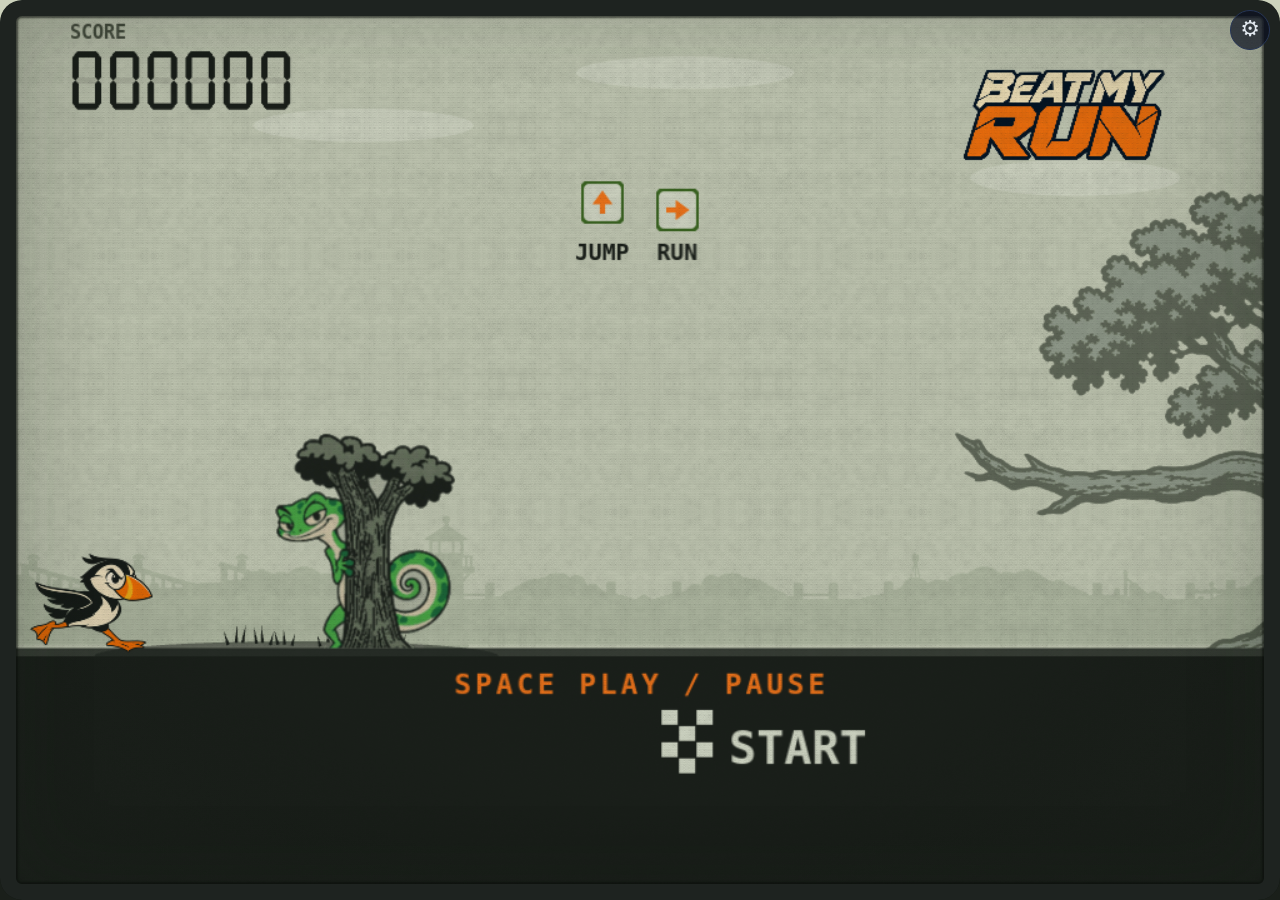
==== index.html @ b4a5aaf2 "Challenge ?g= fallback + GA4 hosted-build telemetry + QA-param gating" ====
<!doctype html>
<html lang="en">
  <head>
    <meta charset="UTF-8" />
    <meta name="viewport" content="width=device-width, initial-scale=1.0, viewport-fit=cover, user-scalable=no" />
    <meta name="theme-color" content="#0b1020" />
    <link rel="icon" type="image/png" href="./images/icon.png" />
    <link rel="apple-touch-icon" href="./images/icon.png" />
    <link rel="canonical" href="https://beatmyrun.snappyfoxgames.co.uk" />
    <meta name="description" content="Beat My Run — a Snappy Fox Games title." />
    <title>Beat My Run</title>
    <script type="module" crossorigin src="./assets/index-BYC_9LBr.js"></script>
    <link rel="modulepreload" crossorigin href="./assets/react-YWPnaJPF.js">
    <link rel="stylesheet" crossorigin href="./assets/index-Beayigmg.css">
  </head>
  <body>
    <!-- Instant boot splash: pure HTML/CSS so it paints before the ~1.5MB
         JS bundle downloads on slow connections (Poki reviews a hosted
         build — first paint IS the first impression). LCD-styled like the
         game: dark bezel, pale screen, segmented gauge. Removed when the
         scene signals it is paintable — the same moment the route fires
         bridge.loadingFinished (ctx.onReady in GameScreen). -->
    <div id="boot-splash" role="status" aria-live="polite" aria-label="Beat My Run loading">
      <div class="bs-screen">
        <img class="bs-logo" src="./images/brand/logo-boot.png" alt="Beat My Run" />
        <div class="bs-gauge" role="progressbar" aria-valuemin="0" aria-valuemax="100" aria-valuenow="0" aria-label="Loading progress">
          <div class="bs-fill" id="bs-fill"></div>
          <div class="bs-ticks" aria-hidden="true"></div>
        </div>
        <div class="bs-load" id="bs-load">LOADING&nbsp;&nbsp;0</div>
      </div>
    </div>
    <style>
      /* LCD Game&Watch palette — matches the in-game screen/chrome. */
      #boot-splash {
        position: fixed; inset: 0; z-index: 999;
        display: flex; align-items: center; justify-content: center;
        background: #101409;
        font-family: "Courier New", ui-monospace, monospace;
        transition: opacity 0.25s ease;
      }
      #boot-splash.done { opacity: 0; pointer-events: none; }
      .bs-screen {
        display: flex; flex-direction: column; align-items: center;
        gap: 26px; padding: 44px 52px;
        background: #cfd4bb;
        border-radius: 18px;
        box-shadow: inset 0 0 60px rgba(40, 46, 32, 0.18), 0 0 0 6px #1d2117, 0 18px 50px rgba(0,0,0,0.55);
      }
      .bs-logo { width: min(58vw, 300px); height: auto; image-rendering: auto; }
      .bs-gauge {
        width: min(56vw, 280px); height: 20px;
        background: #b8bda4;
        border: 2px solid #232a1e;
        border-radius: 4px;
        overflow: hidden; position: relative;
        box-shadow: inset 0 2px 4px rgba(35,42,30,0.45);
      }
      .bs-fill {
        height: 100%; width: 0%;
        background: #232a1e;
        transition: width 0.2s ease-out;
      }
      /* Segmented digits — the LCD tick marks ride over the fill so the
         bar reads as printed segments, not a modern slider. */
      .bs-ticks {
        position: absolute; inset: 0;
        background: repeating-linear-gradient(90deg,
          transparent 0 12px, rgba(207,212,187,0.85) 12px 14px);
      }
      .bs-load {
        font-size: 18px; font-weight: 700; color: #232a1e;
        letter-spacing: 0.22em;
      }
      @media (prefers-reduced-motion: reduce) {
        .bs-fill { transition: none; }
      }
    </style>
    <script>
      // The gauge crawls to 65% while the JS bundle is in flight (the
      // honest floor); GameScene.preload then reports real BOOT-tier
      // progress through __bootProgress, and ctx.onReady tops it to 100
      // and drops the splash at the first paintable frame.
      (function () {
        var fill = document.getElementById("bs-fill");
        var load = document.getElementById("bs-load");
        var gauge = document.querySelector(".bs-gauge");
        var shown = 0, target = 0, start = performance.now();
        window.__bootP = 0;
        window.__bootProgress = function (p) { window.__bootP = p * 100; };
        function tick(now) {
          var t = Math.min(1, (now - start) / 4500);
          var crawl = 65 * (1 - Math.pow(1 - t, 2));
          target = Math.max(crawl, window.__bootP);
          shown += (target - shown) * 0.14;
          var p = Math.min(100, shown);
          fill.style.width = p + "%";
          load.innerHTML = "LOADING&nbsp;&nbsp;" + Math.round(p);
          gauge.setAttribute("aria-valuenow", String(Math.round(p)));
          if (!document.getElementById("boot-splash")) return;
          requestAnimationFrame(tick);
        }
        requestAnimationFrame(tick);
      })();
    </script>
    <div id="root"></div>
  </body>
</html>
---- assets/index-Beayigmg.css ----
:root{--bg: #0b1020;--panel: #111a33;--panel-2: #16213c;--line: #263555;--text: #e2e8f0;--muted: #94a3b8;--accent: #ff7a1a;--accent-2: #60a5fa;--danger: #ef4444}*{box-sizing:border-box}html,body,#root{height:100%;margin:0}body{background:var(--bg);color:var(--text);font:16px/1.5 system-ui,-apple-system,Segoe UI,sans-serif;-webkit-font-smoothing:antialiased}.app-shell{height:100%;display:flex;align-items:center;justify-content:center;padding:16px}.menu,.panel,.game-frame{width:min(100%,520px);height:min(100%,900px);background:var(--panel);border:1px solid var(--line);border-radius:20px;overflow:hidden;position:relative;display:flex;flex-direction:column}.is-game{padding:0}.is-game .game-frame{width:100%;height:100%;border:0;border-radius:0}:root{--lcd-paper: #dfe7d0;--lcd-ink: #2b2f2a;--lcd-unlit: rgba(43, 47, 42, .09);--lcd-ink-soft: rgba(43, 47, 42, .55);--bezel: #1e2320}.menu.lcd-screen{padding:0;gap:0;background:var(--lcd-paper);color:var(--lcd-ink)}.menu.lcd-screen:after{content:"";position:absolute;inset:0;pointer-events:none;border-radius:inherit;box-shadow:inset 0 0 0 16px var(--bezel),inset 0 0 2px 18px #0a0e0a99,inset 0 0 90px #1a1f1a47;background:url(../images/screen-grain.png) 0 0 / 256px 256px repeat,radial-gradient(ellipse at 50% 42%,transparent 55%,rgba(26,31,26,.14) 100%)}.menu.lcd-screen>*{position:relative;z-index:1}.menu-head{padding:18px 34px 0}.menu-status{display:flex;justify-content:space-between;align-items:flex-end;margin-bottom:14px}.lcd-readout{display:inline-flex;flex-direction:column;gap:2px}.lcd-right{align-items:flex-end}.lcd-label{font-size:10px;font-weight:700;letter-spacing:.22em;color:var(--lcd-ink-soft)}.lcd-digits{display:inline-flex;gap:2px;align-items:flex-end}.menu-head h1{margin:0}.menu-logo-wrap{display:flex}.menu-logo{width:min(260px,72%);height:auto;display:block;filter:drop-shadow(0 2px 0 rgba(30,35,32,.15))}.menu-head p{margin:2px 0 0;color:var(--lcd-ink);font-size:15px;font-weight:600;letter-spacing:.02em}.menu-hero{margin:8px 22px 0;border:2px solid var(--lcd-ink);border-radius:12px;overflow:hidden;height:clamp(160px,28vh,262px);flex-shrink:0}.menu-scene{width:100%;height:100%;object-fit:cover;object-position:50% 100%;display:block}.menu-modes{display:flex;flex-direction:column;gap:6px;flex:1;min-height:0;padding:10px 34px;justify-content:flex-start}.mode-card{display:flex;flex-direction:column;gap:3px;text-align:left;padding:10px 16px;flex-shrink:0;border-radius:12px;border:2px solid var(--lcd-ink);background:#2b2f2a0d;color:var(--lcd-ink);cursor:pointer;transition:transform .08s ease,background .12s ease,box-shadow .12s ease}.mode-card:hover{background:#2b2f2a1a;box-shadow:0 3px 0 var(--lcd-ink);transform:translateY(-1px)}.mode-label{font-weight:800;font-size:17px;letter-spacing:.06em;text-transform:uppercase}.mode-blurb{color:var(--lcd-ink-soft);font-size:13px}.mode-controls{color:var(--accent);font-size:11px;font-weight:700;letter-spacing:.08em}.mode-controls-garry{color:#4f8a2c}.menu-foot{display:flex;flex-direction:column;gap:10px;padding:6px 34px 64px}.menu-foot-buttons{display:flex;gap:10px}.menu.lcd-screen .ghost{border:2px solid var(--lcd-ink);color:var(--lcd-ink);font-weight:700;letter-spacing:.04em;border-radius:12px;background:transparent}.menu.lcd-screen .ghost:hover{background:#2b2f2a14}button{font:inherit}.primary,.ghost,.danger{padding:10px 16px;border-radius:12px;border:1px solid var(--line);cursor:pointer}.primary{background:var(--accent);color:#04121b;border-color:transparent;font-weight:700}.primary:disabled{opacity:.4;cursor:not-allowed}.ghost{background:transparent;color:var(--text);flex:1}.danger{background:var(--danger);color:#fff;border-color:transparent}.panel{padding:22px 24px 28px;gap:16px;overflow-y:auto}.panel h1{margin:0}.panel-top{display:flex;align-items:center;justify-content:space-between;margin-bottom:2px}.panel-back{flex:0 0 auto;padding:6px 12px;font-size:12px;font-weight:700;letter-spacing:.12em}.panel-logo{width:108px;height:auto;display:block;opacity:.95}.row{display:flex;align-items:center;justify-content:space-between;gap:12px;padding:12px 0;border-bottom:1px solid var(--line)}.currency{color:var(--accent);font-weight:700;margin:0}.upgrade-list{list-style:none;margin:0;padding:0;display:flex;flex-direction:column;gap:12px}.upgrade{display:flex;align-items:center;justify-content:space-between;gap:12px;padding:14px;border:1px solid var(--line);border-radius:12px;background:var(--panel-2)}.upgrade-info{display:flex;flex-direction:column;gap:2px}.upgrade-info span{color:var(--muted);font-size:13px}.upgrade-info em{color:var(--accent-2);font-size:12px;font-style:normal}.game-frame{background:var(--bg)}.game-loading{flex:1;display:flex;align-items:center;justify-content:center;color:var(--muted)}.game-canvas{flex:1;min-height:0;position:relative}.game-canvas canvas{display:block;width:100%!important;height:100%!important}.game-canvas:after{content:"";position:absolute;inset:0;pointer-events:none;border-radius:22px;box-shadow:inset 0 0 0 16px #1e2320,inset 0 0 2px 18px #0a0e0a99,inset 0 0 90px #1a1f1a47;background:url(../images/screen-grain.png) 0 0 / 256px 256px repeat,radial-gradient(ellipse at 50% 42%,transparent 55%,rgba(26,31,26,.14) 100%)}.game-exit{position:absolute;top:10px;right:10px;width:40px;height:40px;border-radius:50%;border:1px solid var(--line);background:#0b1020b3;color:var(--text);font-size:22px;line-height:1;padding:0 0 2px;cursor:pointer;z-index:3}.overlay{position:absolute;inset:0;background:linear-gradient(to bottom,#060a162e 0 96px,#060a16e0 150px);display:flex;flex-direction:column;align-items:center;justify-content:center;gap:8px;padding:24px;text-align:center}.overlay h2{margin:-20px 0 0;font-size:30px}.card-logo-row{display:flex;align-items:flex-start;gap:14px}.card-logo{width:160px;height:auto;display:block;margin-bottom:-2px}.pb-badge{width:104px;height:auto;margin-top:26px;animation:pb-badge-pop .45s cubic-bezier(.2,1.6,.4,1) .15s backwards}@keyframes pb-badge-pop{0%{transform:scale(.4) rotate(-14deg);opacity:0}to{transform:scale(1) rotate(0);opacity:1}}.overlay-score{margin:0;font-size:20px;color:var(--text)}.overlay-best{margin:0;color:var(--accent);font-weight:700}.next-in{display:flex;flex-direction:column;align-items:center;gap:3px}.countdown{margin:0;min-height:56px;font-size:52px;font-weight:800;letter-spacing:.08em;color:var(--accent);animation:count-pop .3s ease-out}@keyframes count-pop{0%{transform:scale(1.5);opacity:.4}to{transform:scale(1);opacity:1}}.tease{margin:0;font-size:13px;font-weight:700;letter-spacing:.06em;color:var(--accent)}.skip-hint{margin:0;font-size:10px;font-weight:700;letter-spacing:.22em;color:var(--muted)}.tally{width:100%;max-width:320px;display:flex;flex-direction:column;gap:4px;margin-bottom:4px}.tally-row{display:flex;justify-content:space-between;font-family:ui-monospace,Courier New,monospace;font-size:15px;letter-spacing:.08em;color:var(--muted)}.tally-row b{color:var(--text);font-weight:700}.tally-bad b{color:var(--danger)}.tally-total{border-top:1px solid var(--line);padding-top:6px;margin-top:4px;font-size:18px}.tally-total span,.tally-total b{color:var(--accent)}.cta-row{display:flex;gap:10px;width:100%;max-width:340px}.cta-row .primary{flex:1;padding:14px 10px;font-size:15px;letter-spacing:.04em;border-radius:14px}.cta-challenge{background:var(--accent);box-shadow:0 0 0 2px #ff7a1a59,0 4px 18px #ff7a1a59;animation:cta-pulse 1.6s ease-in-out infinite}.cta-race{background:var(--panel-2);color:var(--text);border-color:var(--line)}@keyframes cta-pulse{0%,to{box-shadow:0 0 0 2px #ff7a1a59,0 4px 18px #ff7a1a4d}50%{box-shadow:0 0 0 4px #ff7a1a8c,0 4px 26px #ff7a1a80}}.share-name{background:var(--panel);color:var(--text);border:1px solid var(--line);border-radius:10px;padding:8px 12px;font-family:ui-monospace,monospace;text-align:center;letter-spacing:.15em;width:160px}.share-status{margin:0;font-size:13px;color:var(--accent);font-weight:700;letter-spacing:.06em}.challenge-share-card{position:absolute;z-index:4;width:min(430px,calc(100% - 40px));min-height:310px;padding:28px 34px 30px;border:3px solid var(--text);border-radius:22px;background:linear-gradient(#10182af7,#070c18fa),url(../images/screen-grain.png) 0 0 / 256px 256px repeat;box-shadow:0 18px 60px #0000009e,inset 0 0 0 2px #ff7a1a4d;display:flex;flex-direction:column;align-items:center;justify-content:center;gap:12px}.challenge-share-close{position:absolute;top:8px;right:12px;width:44px;height:44px;padding:0;border:0;background:transparent;color:var(--muted);font-size:32px;line-height:1;cursor:pointer}.challenge-share-logo{width:150px;height:auto}.challenge-share-kicker,.challenge-share-copy{margin:0;font-weight:800;letter-spacing:.12em}.challenge-share-kicker{color:var(--accent);font-size:18px}.challenge-share-copy{color:var(--text);font-size:13px}.challenge-share-error{color:var(--danger)}.challenge-copy{min-width:220px;min-height:52px;font-size:17px;letter-spacing:.08em}.challenge-load{position:absolute;inset:0;z-index:5;display:flex;align-items:center;justify-content:center;flex-direction:column;gap:16px;background:var(--bg);color:var(--accent);font-weight:800;letter-spacing:.12em}.challenge-load p{margin:0}.challenge-load-error{color:var(--text)}:root{--garry: #6faf3f}.result-cast{display:flex;gap:56px;align-items:flex-end;justify-content:center;margin-top:-10px;margin-bottom:-2px}.result-cast figure{margin:0;display:flex;flex-direction:column;align-items:center;gap:2px}.result-cast img{width:190px;height:auto;image-rendering:auto;filter:drop-shadow(0 6px 10px rgba(0,0,0,.45))}.result-cast .cast-rival img{width:168px}.result-cast .dancing img{animation:victory-bounce .52s ease-in-out infinite}@keyframes victory-bounce{0%,to{transform:translateY(0) rotate(-2deg)}50%{transform:translateY(-10px) rotate(3deg)}}.tally-rival span,.tally-rival b,.overlay-gecko h2,.overlay-gecko .tally-total span,.overlay-gecko .tally-total b{color:var(--garry)}.overlay-gecko .cta-challenge{background:var(--garry);animation:cta-pulse-garry 1.6s ease-in-out infinite}@keyframes cta-pulse-garry{0%,to{box-shadow:0 0 0 2px #6faf3f59,0 4px 18px #6faf3f4d}50%{box-shadow:0 0 0 4px #6faf3f8c,0 4px 26px #6faf3f80}}.ladder-clear{margin:0 0 2px;font-size:15px;font-weight:800;letter-spacing:.14em;color:var(--accent);animation:count-pop .3s ease-out}.rotate-gate{position:absolute;inset:0;z-index:10;display:flex;flex-direction:column;align-items:center;justify-content:center;gap:18px;background:var(--bg);text-align:center;padding:24px}.rotate-phone{width:58px;height:96px;border:4px solid var(--accent);border-radius:10px;position:relative;animation:rotate-hint 1.8s ease-in-out infinite}.rotate-phone:after{content:"";position:absolute;left:50%;bottom:6px;width:18px;height:4px;border-radius:2px;background:var(--accent);transform:translate(-50%)}@keyframes rotate-hint{0%,20%{transform:rotate(0)}55%,to{transform:rotate(90deg)}}.rotate-title{margin:0;font-size:26px;font-weight:800;letter-spacing:.14em;color:var(--text)}.rotate-sub{margin:0;max-width:300px;font-size:12px;font-weight:700;letter-spacing:.12em;color:var(--muted)}
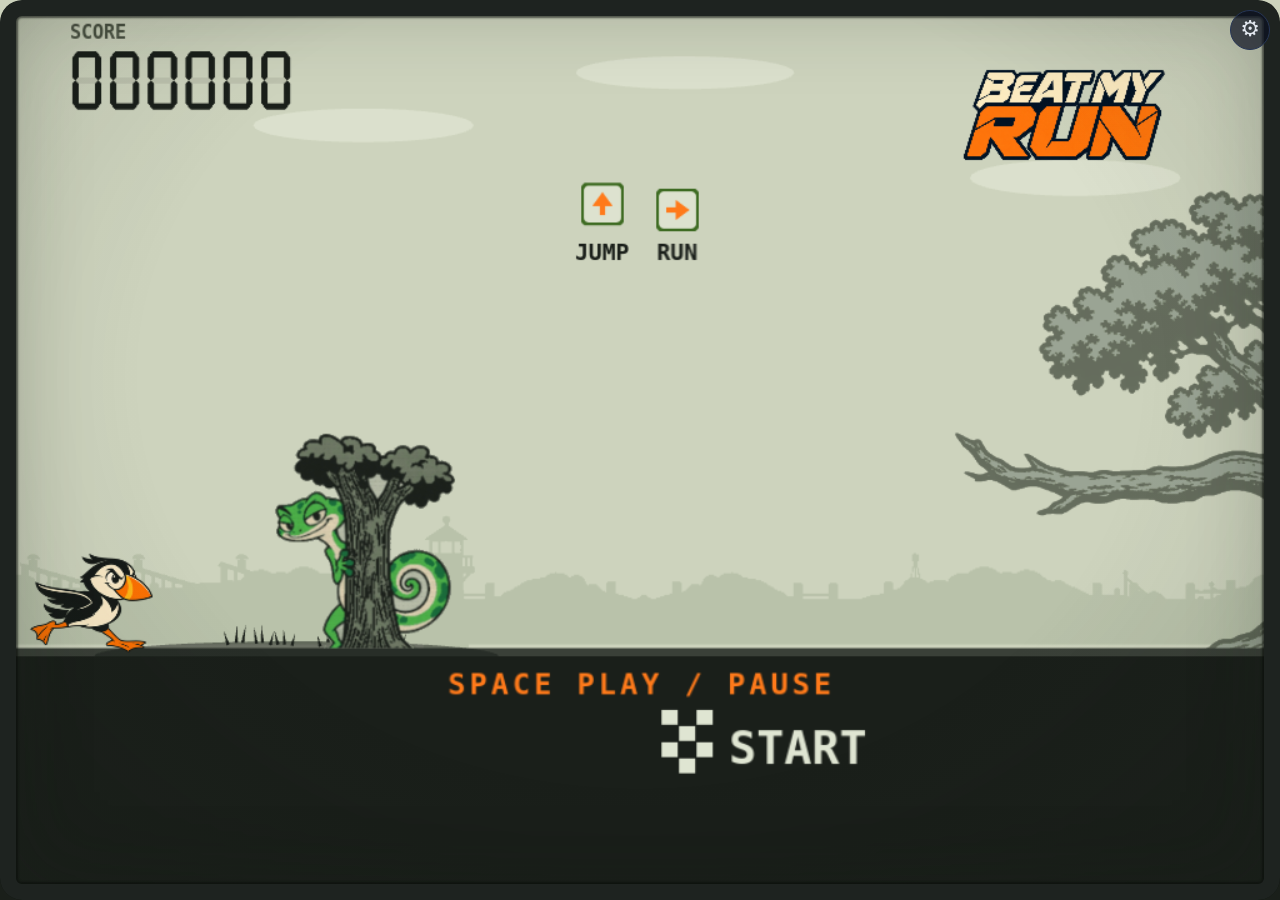
==== commit f13eb7db: "Fix root-absolute asset paths — music, sample SFX, DOM images 404'd under /beat-my-run/" ====
--- a/index.html
+++ b/index.html
@@ -9,9 +9,9 @@
     <link rel="canonical" href="https://beatmyrun.snappyfoxgames.co.uk" />
     <meta name="description" content="Beat My Run — a Snappy Fox Games title." />
     <title>Beat My Run</title>
-    <script type="module" crossorigin src="./assets/index-BYC_9LBr.js"></script>
+    <script type="module" crossorigin src="./assets/index-D-NyXuh8.js"></script>
     <link rel="modulepreload" crossorigin href="./assets/react-YWPnaJPF.js">
-    <link rel="stylesheet" crossorigin href="./assets/index-Beayigmg.css">
+    <link rel="stylesheet" crossorigin href="./assets/index-ClLhOAho.css">
   </head>
   <body>
     <!-- Instant boot splash: pure HTML/CSS so it paints before the ~1.5MB
@@ -31,6 +31,9 @@
       </div>
     </div>
     <style>
+      /* Page-relative asset URLs survive any deploy depth (subpath hosting,
+         portal zips) — stylesheets' own urls resolve off assets/ instead. */
+      :root { --grain-img: url("./images/screen-grain.png"); }
       /* LCD Game&Watch palette — matches the in-game screen/chrome. */
       #boot-splash {
         position: fixed; inset: 0; z-index: 999;
--- a/assets/index-ClLhOAho.css
+++ b/assets/index-ClLhOAho.css
@@ -0,0 +1 @@
+:root{--bg: #0b1020;--panel: #111a33;--panel-2: #16213c;--line: #263555;--text: #e2e8f0;--muted: #94a3b8;--accent: #ff7a1a;--accent-2: #60a5fa;--danger: #ef4444}*{box-sizing:border-box}html,body,#root{height:100%;margin:0}body{background:var(--bg);color:var(--text);font:16px/1.5 system-ui,-apple-system,Segoe UI,sans-serif;-webkit-font-smoothing:antialiased}.app-shell{height:100%;display:flex;align-items:center;justify-content:center;padding:16px}.menu,.panel,.game-frame{width:min(100%,520px);height:min(100%,900px);background:var(--panel);border:1px solid var(--line);border-radius:20px;overflow:hidden;position:relative;display:flex;flex-direction:column}.is-game{padding:0}.is-game .game-frame{width:100%;height:100%;border:0;border-radius:0}:root{--lcd-paper: #dfe7d0;--lcd-ink: #2b2f2a;--lcd-unlit: rgba(43, 47, 42, .09);--lcd-ink-soft: rgba(43, 47, 42, .55);--bezel: #1e2320}.menu.lcd-screen{padding:0;gap:0;background:var(--lcd-paper);color:var(--lcd-ink)}.menu.lcd-screen:after{content:"";position:absolute;inset:0;pointer-events:none;border-radius:inherit;box-shadow:inset 0 0 0 16px var(--bezel),inset 0 0 2px 18px #0a0e0a99,inset 0 0 90px #1a1f1a47;background:var(--grain-img) 0 0 / 256px 256px repeat,radial-gradient(ellipse at 50% 42%,transparent 55%,rgba(26,31,26,.14) 100%)}.menu.lcd-screen>*{position:relative;z-index:1}.menu-head{padding:18px 34px 0}.menu-status{display:flex;justify-content:space-between;align-items:flex-end;margin-bottom:14px}.lcd-readout{display:inline-flex;flex-direction:column;gap:2px}.lcd-right{align-items:flex-end}.lcd-label{font-size:10px;font-weight:700;letter-spacing:.22em;color:var(--lcd-ink-soft)}.lcd-digits{display:inline-flex;gap:2px;align-items:flex-end}.menu-head h1{margin:0}.menu-logo-wrap{display:flex}.menu-logo{width:min(260px,72%);height:auto;display:block;filter:drop-shadow(0 2px 0 rgba(30,35,32,.15))}.menu-head p{margin:2px 0 0;color:var(--lcd-ink);font-size:15px;font-weight:600;letter-spacing:.02em}.menu-hero{margin:8px 22px 0;border:2px solid var(--lcd-ink);border-radius:12px;overflow:hidden;height:clamp(160px,28vh,262px);flex-shrink:0}.menu-scene{width:100%;height:100%;object-fit:cover;object-position:50% 100%;display:block}.menu-modes{display:flex;flex-direction:column;gap:6px;flex:1;min-height:0;padding:10px 34px;justify-content:flex-start}.mode-card{display:flex;flex-direction:column;gap:3px;text-align:left;padding:10px 16px;flex-shrink:0;border-radius:12px;border:2px solid var(--lcd-ink);background:#2b2f2a0d;color:var(--lcd-ink);cursor:pointer;transition:transform .08s ease,background .12s ease,box-shadow .12s ease}.mode-card:hover{background:#2b2f2a1a;box-shadow:0 3px 0 var(--lcd-ink);transform:translateY(-1px)}.mode-label{font-weight:800;font-size:17px;letter-spacing:.06em;text-transform:uppercase}.mode-blurb{color:var(--lcd-ink-soft);font-size:13px}.mode-controls{color:var(--accent);font-size:11px;font-weight:700;letter-spacing:.08em}.mode-controls-garry{color:#4f8a2c}.menu-foot{display:flex;flex-direction:column;gap:10px;padding:6px 34px 64px}.menu-foot-buttons{display:flex;gap:10px}.menu.lcd-screen .ghost{border:2px solid var(--lcd-ink);color:var(--lcd-ink);font-weight:700;letter-spacing:.04em;border-radius:12px;background:transparent}.menu.lcd-screen .ghost:hover{background:#2b2f2a14}button{font:inherit}.primary,.ghost,.danger{padding:10px 16px;border-radius:12px;border:1px solid var(--line);cursor:pointer}.primary{background:var(--accent);color:#04121b;border-color:transparent;font-weight:700}.primary:disabled{opacity:.4;cursor:not-allowed}.ghost{background:transparent;color:var(--text);flex:1}.danger{background:var(--danger);color:#fff;border-color:transparent}.panel{padding:22px 24px 28px;gap:16px;overflow-y:auto}.panel h1{margin:0}.panel-top{display:flex;align-items:center;justify-content:space-between;margin-bottom:2px}.panel-back{flex:0 0 auto;padding:6px 12px;font-size:12px;font-weight:700;letter-spacing:.12em}.panel-logo{width:108px;height:auto;display:block;opacity:.95}.row{display:flex;align-items:center;justify-content:space-between;gap:12px;padding:12px 0;border-bottom:1px solid var(--line)}.currency{color:var(--accent);font-weight:700;margin:0}.upgrade-list{list-style:none;margin:0;padding:0;display:flex;flex-direction:column;gap:12px}.upgrade{display:flex;align-items:center;justify-content:space-between;gap:12px;padding:14px;border:1px solid var(--line);border-radius:12px;background:var(--panel-2)}.upgrade-info{display:flex;flex-direction:column;gap:2px}.upgrade-info span{color:var(--muted);font-size:13px}.upgrade-info em{color:var(--accent-2);font-size:12px;font-style:normal}.game-frame{background:var(--bg)}.game-loading{flex:1;display:flex;align-items:center;justify-content:center;color:var(--muted)}.game-canvas{flex:1;min-height:0;position:relative}.game-canvas canvas{display:block;width:100%!important;height:100%!important}.game-canvas:after{content:"";position:absolute;inset:0;pointer-events:none;border-radius:22px;box-shadow:inset 0 0 0 16px #1e2320,inset 0 0 2px 18px #0a0e0a99,inset 0 0 90px #1a1f1a47;background:var(--grain-img) 0 0 / 256px 256px repeat,radial-gradient(ellipse at 50% 42%,transparent 55%,rgba(26,31,26,.14) 100%)}.game-exit{position:absolute;top:10px;right:10px;width:40px;height:40px;border-radius:50%;border:1px solid var(--line);background:#0b1020b3;color:var(--text);font-size:22px;line-height:1;padding:0 0 2px;cursor:pointer;z-index:3}.overlay{position:absolute;inset:0;background:linear-gradient(to bottom,#060a162e 0 96px,#060a16e0 150px);display:flex;flex-direction:column;align-items:center;justify-content:center;gap:8px;padding:24px;text-align:center}.overlay h2{margin:-20px 0 0;font-size:30px}.card-logo-row{display:flex;align-items:flex-start;gap:14px}.card-logo{width:160px;height:auto;display:block;margin-bottom:-2px}.pb-badge{width:104px;height:auto;margin-top:26px;animation:pb-badge-pop .45s cubic-bezier(.2,1.6,.4,1) .15s backwards}@keyframes pb-badge-pop{0%{transform:scale(.4) rotate(-14deg);opacity:0}to{transform:scale(1) rotate(0);opacity:1}}.overlay-score{margin:0;font-size:20px;color:var(--text)}.overlay-best{margin:0;color:var(--accent);font-weight:700}.next-in{display:flex;flex-direction:column;align-items:center;gap:3px}.countdown{margin:0;min-height:56px;font-size:52px;font-weight:800;letter-spacing:.08em;color:var(--accent);animation:count-pop .3s ease-out}@keyframes count-pop{0%{transform:scale(1.5);opacity:.4}to{transform:scale(1);opacity:1}}.tease{margin:0;font-size:13px;font-weight:700;letter-spacing:.06em;color:var(--accent)}.skip-hint{margin:0;font-size:10px;font-weight:700;letter-spacing:.22em;color:var(--muted)}.tally{width:100%;max-width:320px;display:flex;flex-direction:column;gap:4px;margin-bottom:4px}.tally-row{display:flex;justify-content:space-between;font-family:ui-monospace,Courier New,monospace;font-size:15px;letter-spacing:.08em;color:var(--muted)}.tally-row b{color:var(--text);font-weight:700}.tally-bad b{color:var(--danger)}.tally-total{border-top:1px solid var(--line);padding-top:6px;margin-top:4px;font-size:18px}.tally-total span,.tally-total b{color:var(--accent)}.cta-row{display:flex;gap:10px;width:100%;max-width:340px}.cta-row .primary{flex:1;padding:14px 10px;font-size:15px;letter-spacing:.04em;border-radius:14px}.cta-challenge{background:var(--accent);box-shadow:0 0 0 2px #ff7a1a59,0 4px 18px #ff7a1a59;animation:cta-pulse 1.6s ease-in-out infinite}.cta-race{background:var(--panel-2);color:var(--text);border-color:var(--line)}@keyframes cta-pulse{0%,to{box-shadow:0 0 0 2px #ff7a1a59,0 4px 18px #ff7a1a4d}50%{box-shadow:0 0 0 4px #ff7a1a8c,0 4px 26px #ff7a1a80}}.share-name{background:var(--panel);color:var(--text);border:1px solid var(--line);border-radius:10px;padding:8px 12px;font-family:ui-monospace,monospace;text-align:center;letter-spacing:.15em;width:160px}.share-status{margin:0;font-size:13px;color:var(--accent);font-weight:700;letter-spacing:.06em}.challenge-share-card{position:absolute;z-index:4;width:min(430px,calc(100% - 40px));min-height:310px;padding:28px 34px 30px;border:3px solid var(--text);border-radius:22px;background:linear-gradient(#10182af7,#070c18fa),var(--grain-img) 0 0 / 256px 256px repeat;box-shadow:0 18px 60px #0000009e,inset 0 0 0 2px #ff7a1a4d;display:flex;flex-direction:column;align-items:center;justify-content:center;gap:12px}.challenge-share-close{position:absolute;top:8px;right:12px;width:44px;height:44px;padding:0;border:0;background:transparent;color:var(--muted);font-size:32px;line-height:1;cursor:pointer}.challenge-share-logo{width:150px;height:auto}.challenge-share-kicker,.challenge-share-copy{margin:0;font-weight:800;letter-spacing:.12em}.challenge-share-kicker{color:var(--accent);font-size:18px}.challenge-share-copy{color:var(--text);font-size:13px}.challenge-share-error{color:var(--danger)}.challenge-copy{min-width:220px;min-height:52px;font-size:17px;letter-spacing:.08em}.challenge-load{position:absolute;inset:0;z-index:5;display:flex;align-items:center;justify-content:center;flex-direction:column;gap:16px;background:var(--bg);color:var(--accent);font-weight:800;letter-spacing:.12em}.challenge-load p{margin:0}.challenge-load-error{color:var(--text)}:root{--garry: #6faf3f}.result-cast{display:flex;gap:56px;align-items:flex-end;justify-content:center;margin-top:-10px;margin-bottom:-2px}.result-cast figure{margin:0;display:flex;flex-direction:column;align-items:center;gap:2px}.result-cast img{width:190px;height:auto;image-rendering:auto;filter:drop-shadow(0 6px 10px rgba(0,0,0,.45))}.result-cast .cast-rival img{width:168px}.result-cast .dancing img{animation:victory-bounce .52s ease-in-out infinite}@keyframes victory-bounce{0%,to{transform:translateY(0) rotate(-2deg)}50%{transform:translateY(-10px) rotate(3deg)}}.tally-rival span,.tally-rival b,.overlay-gecko h2,.overlay-gecko .tally-total span,.overlay-gecko .tally-total b{color:var(--garry)}.overlay-gecko .cta-challenge{background:var(--garry);animation:cta-pulse-garry 1.6s ease-in-out infinite}@keyframes cta-pulse-garry{0%,to{box-shadow:0 0 0 2px #6faf3f59,0 4px 18px #6faf3f4d}50%{box-shadow:0 0 0 4px #6faf3f8c,0 4px 26px #6faf3f80}}.ladder-clear{margin:0 0 2px;font-size:15px;font-weight:800;letter-spacing:.14em;color:var(--accent);animation:count-pop .3s ease-out}.rotate-gate{position:absolute;inset:0;z-index:10;display:flex;flex-direction:column;align-items:center;justify-content:center;gap:18px;background:var(--bg);text-align:center;padding:24px}.rotate-phone{width:58px;height:96px;border:4px solid var(--accent);border-radius:10px;position:relative;animation:rotate-hint 1.8s ease-in-out infinite}.rotate-phone:after{content:"";position:absolute;left:50%;bottom:6px;width:18px;height:4px;border-radius:2px;background:var(--accent);transform:translate(-50%)}@keyframes rotate-hint{0%,20%{transform:rotate(0)}55%,to{transform:rotate(90deg)}}.rotate-title{margin:0;font-size:26px;font-weight:800;letter-spacing:.14em;color:var(--text)}.rotate-sub{margin:0;max-width:300px;font-size:12px;font-weight:700;letter-spacing:.12em;color:var(--muted)}
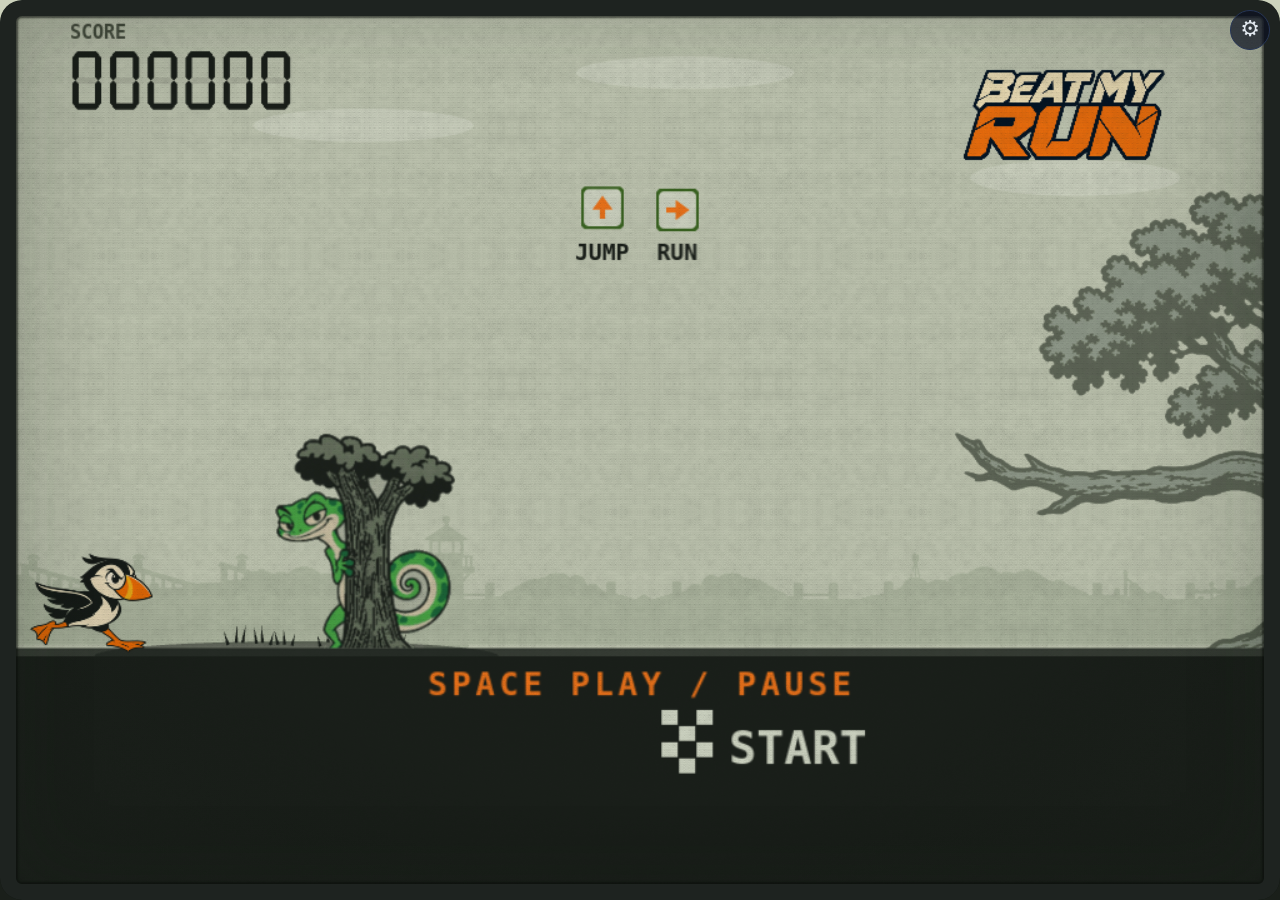
==== commit 39e72f7c: "Bundle screen-grain via src/assets — Vite rebases the URL at any deploy depth" ====
--- a/index.html
+++ b/index.html
@@ -9,9 +9,9 @@
     <link rel="canonical" href="https://beatmyrun.snappyfoxgames.co.uk" />
     <meta name="description" content="Beat My Run — a Snappy Fox Games title." />
     <title>Beat My Run</title>
-    <script type="module" crossorigin src="./assets/index-D-NyXuh8.js"></script>
+    <script type="module" crossorigin src="./assets/index-3GI769QO.js"></script>
     <link rel="modulepreload" crossorigin href="./assets/react-YWPnaJPF.js">
-    <link rel="stylesheet" crossorigin href="./assets/index-ClLhOAho.css">
+    <link rel="stylesheet" crossorigin href="./assets/index-CHKeg8v3.css">
   </head>
   <body>
     <!-- Instant boot splash: pure HTML/CSS so it paints before the ~1.5MB
@@ -31,9 +31,6 @@
       </div>
     </div>
     <style>
-      /* Page-relative asset URLs survive any deploy depth (subpath hosting,
-         portal zips) — stylesheets' own urls resolve off assets/ instead. */
-      :root { --grain-img: url("./images/screen-grain.png"); }
       /* LCD Game&Watch palette — matches the in-game screen/chrome. */
       #boot-splash {
         position: fixed; inset: 0; z-index: 999;
--- a/assets/index-CHKeg8v3.css
+++ b/assets/index-CHKeg8v3.css
@@ -0,0 +1 @@
+:root{--bg: #0b1020;--panel: #111a33;--panel-2: #16213c;--line: #263555;--text: #e2e8f0;--muted: #94a3b8;--accent: #ff7a1a;--accent-2: #60a5fa;--danger: #ef4444}*{box-sizing:border-box}html,body,#root{height:100%;margin:0}body{background:var(--bg);color:var(--text);font:16px/1.5 system-ui,-apple-system,Segoe UI,sans-serif;-webkit-font-smoothing:antialiased}.app-shell{height:100%;display:flex;align-items:center;justify-content:center;padding:16px}.menu,.panel,.game-frame{width:min(100%,520px);height:min(100%,900px);background:var(--panel);border:1px solid var(--line);border-radius:20px;overflow:hidden;position:relative;display:flex;flex-direction:column}.is-game{padding:0}.is-game .game-frame{width:100%;height:100%;border:0;border-radius:0}:root{--lcd-paper: #dfe7d0;--lcd-ink: #2b2f2a;--lcd-unlit: rgba(43, 47, 42, .09);--lcd-ink-soft: rgba(43, 47, 42, .55);--bezel: #1e2320}.menu.lcd-screen{padding:0;gap:0;background:var(--lcd-paper);color:var(--lcd-ink)}.menu.lcd-screen:after{content:"";position:absolute;inset:0;pointer-events:none;border-radius:inherit;box-shadow:inset 0 0 0 16px var(--bezel),inset 0 0 2px 18px #0a0e0a99,inset 0 0 90px #1a1f1a47;background:url(./screen-grain-CPThpGYX.png) 0 0 / 256px 256px repeat,radial-gradient(ellipse at 50% 42%,transparent 55%,rgba(26,31,26,.14) 100%)}.menu.lcd-screen>*{position:relative;z-index:1}.menu-head{padding:18px 34px 0}.menu-status{display:flex;justify-content:space-between;align-items:flex-end;margin-bottom:14px}.lcd-readout{display:inline-flex;flex-direction:column;gap:2px}.lcd-right{align-items:flex-end}.lcd-label{font-size:10px;font-weight:700;letter-spacing:.22em;color:var(--lcd-ink-soft)}.lcd-digits{display:inline-flex;gap:2px;align-items:flex-end}.menu-head h1{margin:0}.menu-logo-wrap{display:flex}.menu-logo{width:min(260px,72%);height:auto;display:block;filter:drop-shadow(0 2px 0 rgba(30,35,32,.15))}.menu-head p{margin:2px 0 0;color:var(--lcd-ink);font-size:15px;font-weight:600;letter-spacing:.02em}.menu-hero{margin:8px 22px 0;border:2px solid var(--lcd-ink);border-radius:12px;overflow:hidden;height:clamp(160px,28vh,262px);flex-shrink:0}.menu-scene{width:100%;height:100%;object-fit:cover;object-position:50% 100%;display:block}.menu-modes{display:flex;flex-direction:column;gap:6px;flex:1;min-height:0;padding:10px 34px;justify-content:flex-start}.mode-card{display:flex;flex-direction:column;gap:3px;text-align:left;padding:10px 16px;flex-shrink:0;border-radius:12px;border:2px solid var(--lcd-ink);background:#2b2f2a0d;color:var(--lcd-ink);cursor:pointer;transition:transform .08s ease,background .12s ease,box-shadow .12s ease}.mode-card:hover{background:#2b2f2a1a;box-shadow:0 3px 0 var(--lcd-ink);transform:translateY(-1px)}.mode-label{font-weight:800;font-size:17px;letter-spacing:.06em;text-transform:uppercase}.mode-blurb{color:var(--lcd-ink-soft);font-size:13px}.mode-controls{color:var(--accent);font-size:11px;font-weight:700;letter-spacing:.08em}.mode-controls-garry{color:#4f8a2c}.menu-foot{display:flex;flex-direction:column;gap:10px;padding:6px 34px 64px}.menu-foot-buttons{display:flex;gap:10px}.menu.lcd-screen .ghost{border:2px solid var(--lcd-ink);color:var(--lcd-ink);font-weight:700;letter-spacing:.04em;border-radius:12px;background:transparent}.menu.lcd-screen .ghost:hover{background:#2b2f2a14}button{font:inherit}.primary,.ghost,.danger{padding:10px 16px;border-radius:12px;border:1px solid var(--line);cursor:pointer}.primary{background:var(--accent);color:#04121b;border-color:transparent;font-weight:700}.primary:disabled{opacity:.4;cursor:not-allowed}.ghost{background:transparent;color:var(--text);flex:1}.danger{background:var(--danger);color:#fff;border-color:transparent}.panel{padding:22px 24px 28px;gap:16px;overflow-y:auto}.panel h1{margin:0}.panel-top{display:flex;align-items:center;justify-content:space-between;margin-bottom:2px}.panel-back{flex:0 0 auto;padding:6px 12px;font-size:12px;font-weight:700;letter-spacing:.12em}.panel-logo{width:108px;height:auto;display:block;opacity:.95}.row{display:flex;align-items:center;justify-content:space-between;gap:12px;padding:12px 0;border-bottom:1px solid var(--line)}.currency{color:var(--accent);font-weight:700;margin:0}.upgrade-list{list-style:none;margin:0;padding:0;display:flex;flex-direction:column;gap:12px}.upgrade{display:flex;align-items:center;justify-content:space-between;gap:12px;padding:14px;border:1px solid var(--line);border-radius:12px;background:var(--panel-2)}.upgrade-info{display:flex;flex-direction:column;gap:2px}.upgrade-info span{color:var(--muted);font-size:13px}.upgrade-info em{color:var(--accent-2);font-size:12px;font-style:normal}.game-frame{background:var(--bg)}.game-loading{flex:1;display:flex;align-items:center;justify-content:center;color:var(--muted)}.game-canvas{flex:1;min-height:0;position:relative}.game-canvas canvas{display:block;width:100%!important;height:100%!important}.game-canvas:after{content:"";position:absolute;inset:0;pointer-events:none;border-radius:22px;box-shadow:inset 0 0 0 16px #1e2320,inset 0 0 2px 18px #0a0e0a99,inset 0 0 90px #1a1f1a47;background:url(./screen-grain-CPThpGYX.png) 0 0 / 256px 256px repeat,radial-gradient(ellipse at 50% 42%,transparent 55%,rgba(26,31,26,.14) 100%)}.game-exit{position:absolute;top:10px;right:10px;width:40px;height:40px;border-radius:50%;border:1px solid var(--line);background:#0b1020b3;color:var(--text);font-size:22px;line-height:1;padding:0 0 2px;cursor:pointer;z-index:3}.overlay{position:absolute;inset:0;background:linear-gradient(to bottom,#060a162e 0 96px,#060a16e0 150px);display:flex;flex-direction:column;align-items:center;justify-content:center;gap:8px;padding:24px;text-align:center}.overlay h2{margin:-20px 0 0;font-size:30px}.card-logo-row{display:flex;align-items:flex-start;gap:14px}.card-logo{width:160px;height:auto;display:block;margin-bottom:-2px}.pb-badge{width:104px;height:auto;margin-top:26px;animation:pb-badge-pop .45s cubic-bezier(.2,1.6,.4,1) .15s backwards}@keyframes pb-badge-pop{0%{transform:scale(.4) rotate(-14deg);opacity:0}to{transform:scale(1) rotate(0);opacity:1}}.overlay-score{margin:0;font-size:20px;color:var(--text)}.overlay-best{margin:0;color:var(--accent);font-weight:700}.next-in{display:flex;flex-direction:column;align-items:center;gap:3px}.countdown{margin:0;min-height:56px;font-size:52px;font-weight:800;letter-spacing:.08em;color:var(--accent);animation:count-pop .3s ease-out}@keyframes count-pop{0%{transform:scale(1.5);opacity:.4}to{transform:scale(1);opacity:1}}.tease{margin:0;font-size:13px;font-weight:700;letter-spacing:.06em;color:var(--accent)}.skip-hint{margin:0;font-size:10px;font-weight:700;letter-spacing:.22em;color:var(--muted)}.tally{width:100%;max-width:320px;display:flex;flex-direction:column;gap:4px;margin-bottom:4px}.tally-row{display:flex;justify-content:space-between;font-family:ui-monospace,Courier New,monospace;font-size:15px;letter-spacing:.08em;color:var(--muted)}.tally-row b{color:var(--text);font-weight:700}.tally-bad b{color:var(--danger)}.tally-total{border-top:1px solid var(--line);padding-top:6px;margin-top:4px;font-size:18px}.tally-total span,.tally-total b{color:var(--accent)}.cta-row{display:flex;gap:10px;width:100%;max-width:340px}.cta-row .primary{flex:1;padding:14px 10px;font-size:15px;letter-spacing:.04em;border-radius:14px}.cta-challenge{background:var(--accent);box-shadow:0 0 0 2px #ff7a1a59,0 4px 18px #ff7a1a59;animation:cta-pulse 1.6s ease-in-out infinite}.cta-race{background:var(--panel-2);color:var(--text);border-color:var(--line)}@keyframes cta-pulse{0%,to{box-shadow:0 0 0 2px #ff7a1a59,0 4px 18px #ff7a1a4d}50%{box-shadow:0 0 0 4px #ff7a1a8c,0 4px 26px #ff7a1a80}}.share-name{background:var(--panel);color:var(--text);border:1px solid var(--line);border-radius:10px;padding:8px 12px;font-family:ui-monospace,monospace;text-align:center;letter-spacing:.15em;width:160px}.share-status{margin:0;font-size:13px;color:var(--accent);font-weight:700;letter-spacing:.06em}.challenge-share-card{position:absolute;z-index:4;width:min(430px,calc(100% - 40px));min-height:310px;padding:28px 34px 30px;border:3px solid var(--text);border-radius:22px;background:linear-gradient(#10182af7,#070c18fa),url(./screen-grain-CPThpGYX.png) 0 0 / 256px 256px repeat;box-shadow:0 18px 60px #0000009e,inset 0 0 0 2px #ff7a1a4d;display:flex;flex-direction:column;align-items:center;justify-content:center;gap:12px}.challenge-share-close{position:absolute;top:8px;right:12px;width:44px;height:44px;padding:0;border:0;background:transparent;color:var(--muted);font-size:32px;line-height:1;cursor:pointer}.challenge-share-logo{width:150px;height:auto}.challenge-share-kicker,.challenge-share-copy{margin:0;font-weight:800;letter-spacing:.12em}.challenge-share-kicker{color:var(--accent);font-size:18px}.challenge-share-copy{color:var(--text);font-size:13px}.challenge-share-error{color:var(--danger)}.challenge-copy{min-width:220px;min-height:52px;font-size:17px;letter-spacing:.08em}.challenge-load{position:absolute;inset:0;z-index:5;display:flex;align-items:center;justify-content:center;flex-direction:column;gap:16px;background:var(--bg);color:var(--accent);font-weight:800;letter-spacing:.12em}.challenge-load p{margin:0}.challenge-load-error{color:var(--text)}:root{--garry: #6faf3f}.result-cast{display:flex;gap:56px;align-items:flex-end;justify-content:center;margin-top:-10px;margin-bottom:-2px}.result-cast figure{margin:0;display:flex;flex-direction:column;align-items:center;gap:2px}.result-cast img{width:190px;height:auto;image-rendering:auto;filter:drop-shadow(0 6px 10px rgba(0,0,0,.45))}.result-cast .cast-rival img{width:168px}.result-cast .dancing img{animation:victory-bounce .52s ease-in-out infinite}@keyframes victory-bounce{0%,to{transform:translateY(0) rotate(-2deg)}50%{transform:translateY(-10px) rotate(3deg)}}.tally-rival span,.tally-rival b,.overlay-gecko h2,.overlay-gecko .tally-total span,.overlay-gecko .tally-total b{color:var(--garry)}.overlay-gecko .cta-challenge{background:var(--garry);animation:cta-pulse-garry 1.6s ease-in-out infinite}@keyframes cta-pulse-garry{0%,to{box-shadow:0 0 0 2px #6faf3f59,0 4px 18px #6faf3f4d}50%{box-shadow:0 0 0 4px #6faf3f8c,0 4px 26px #6faf3f80}}.ladder-clear{margin:0 0 2px;font-size:15px;font-weight:800;letter-spacing:.14em;color:var(--accent);animation:count-pop .3s ease-out}.rotate-gate{position:absolute;inset:0;z-index:10;display:flex;flex-direction:column;align-items:center;justify-content:center;gap:18px;background:var(--bg);text-align:center;padding:24px}.rotate-phone{width:58px;height:96px;border:4px solid var(--accent);border-radius:10px;position:relative;animation:rotate-hint 1.8s ease-in-out infinite}.rotate-phone:after{content:"";position:absolute;left:50%;bottom:6px;width:18px;height:4px;border-radius:2px;background:var(--accent);transform:translate(-50%)}@keyframes rotate-hint{0%,20%{transform:rotate(0)}55%,to{transform:rotate(90deg)}}.rotate-title{margin:0;font-size:26px;font-weight:800;letter-spacing:.14em;color:var(--text)}.rotate-sub{margin:0;max-width:300px;font-size:12px;font-weight:700;letter-spacing:.12em;color:var(--muted)}
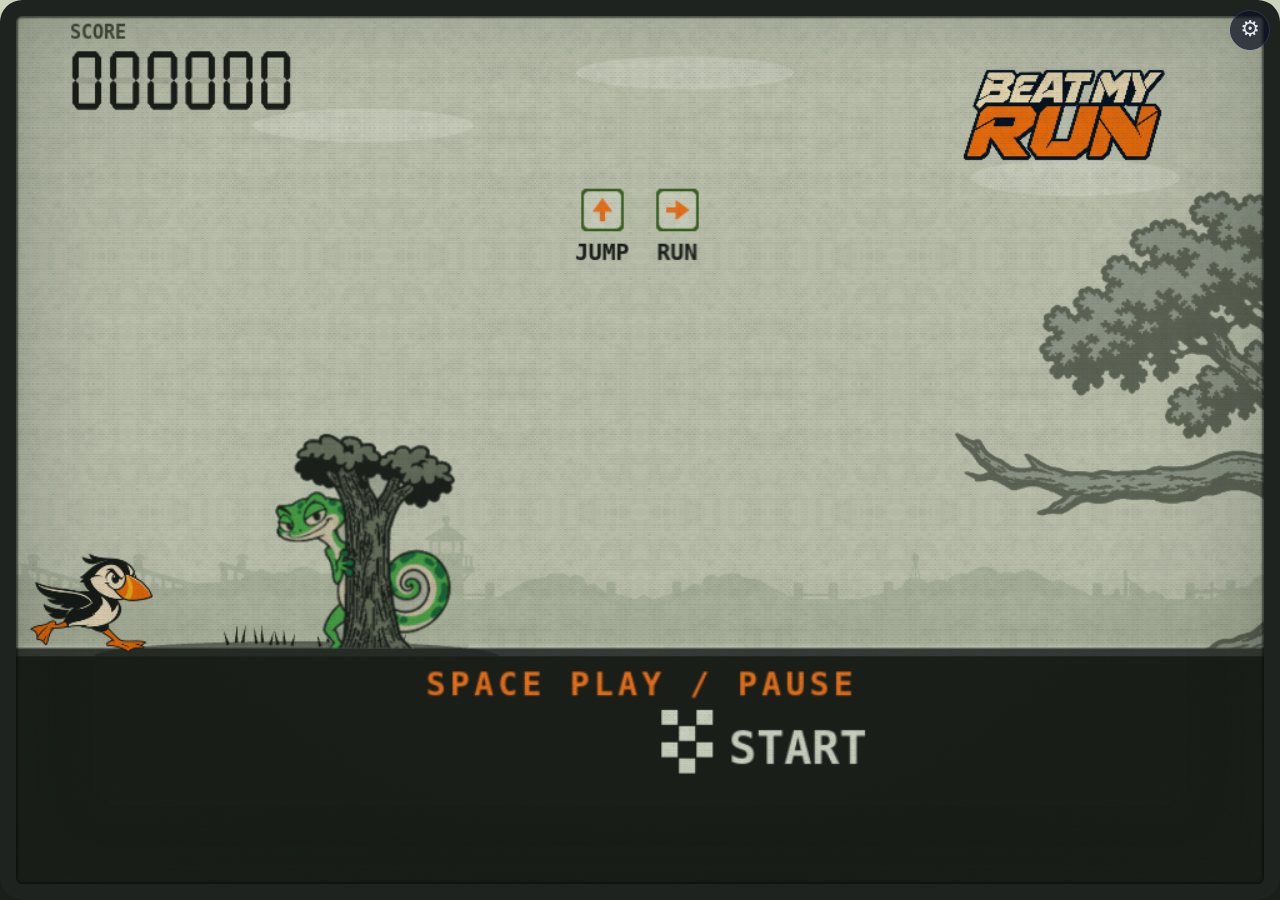
==== commit c9fb60e3: "pub() asset paths, touch ready-gate (tap-to-race + fullscreen/landscape lock)" ====
--- a/index.html
+++ b/index.html
@@ -9,9 +9,9 @@
     <link rel="canonical" href="https://beatmyrun.snappyfoxgames.co.uk" />
     <meta name="description" content="Beat My Run — a Snappy Fox Games title." />
     <title>Beat My Run</title>
-    <script type="module" crossorigin src="./assets/index-3GI769QO.js"></script>
+    <script type="module" crossorigin src="./assets/index-HRV7CMB6.js"></script>
     <link rel="modulepreload" crossorigin href="./assets/react-YWPnaJPF.js">
-    <link rel="stylesheet" crossorigin href="./assets/index-CHKeg8v3.css">
+    <link rel="stylesheet" crossorigin href="./assets/index-BY0cnXkn.css">
   </head>
   <body>
     <!-- Instant boot splash: pure HTML/CSS so it paints before the ~1.5MB
--- a/assets/index-BY0cnXkn.css
+++ b/assets/index-BY0cnXkn.css
@@ -0,0 +1 @@
+:root{--bg: #0b1020;--panel: #111a33;--panel-2: #16213c;--line: #263555;--text: #e2e8f0;--muted: #94a3b8;--accent: #ff7a1a;--accent-2: #60a5fa;--danger: #ef4444}*{box-sizing:border-box}html,body,#root{height:100%;margin:0}body{background:var(--bg);color:var(--text);font:16px/1.5 system-ui,-apple-system,Segoe UI,sans-serif;-webkit-font-smoothing:antialiased}.app-shell{height:100%;display:flex;align-items:center;justify-content:center;padding:16px}.menu,.panel,.game-frame{width:min(100%,520px);height:min(100%,900px);background:var(--panel);border:1px solid var(--line);border-radius:20px;overflow:hidden;position:relative;display:flex;flex-direction:column}.is-game{padding:0}.is-game .game-frame{width:100%;height:100%;border:0;border-radius:0}:root{--lcd-paper: #dfe7d0;--lcd-ink: #2b2f2a;--lcd-unlit: rgba(43, 47, 42, .09);--lcd-ink-soft: rgba(43, 47, 42, .55);--bezel: #1e2320}.menu.lcd-screen{padding:0;gap:0;background:var(--lcd-paper);color:var(--lcd-ink)}.menu.lcd-screen:after{content:"";position:absolute;inset:0;pointer-events:none;border-radius:inherit;box-shadow:inset 0 0 0 16px var(--bezel),inset 0 0 2px 18px #0a0e0a99,inset 0 0 90px #1a1f1a47;background:url(./screen-grain-CPThpGYX.png) 0 0 / 256px 256px repeat,radial-gradient(ellipse at 50% 42%,transparent 55%,rgba(26,31,26,.14) 100%)}.menu.lcd-screen>*{position:relative;z-index:1}.menu-head{padding:18px 34px 0}.menu-status{display:flex;justify-content:space-between;align-items:flex-end;margin-bottom:14px}.lcd-readout{display:inline-flex;flex-direction:column;gap:2px}.lcd-right{align-items:flex-end}.lcd-label{font-size:10px;font-weight:700;letter-spacing:.22em;color:var(--lcd-ink-soft)}.lcd-digits{display:inline-flex;gap:2px;align-items:flex-end}.menu-head h1{margin:0}.menu-logo-wrap{display:flex}.menu-logo{width:min(260px,72%);height:auto;display:block;filter:drop-shadow(0 2px 0 rgba(30,35,32,.15))}.menu-head p{margin:2px 0 0;color:var(--lcd-ink);font-size:15px;font-weight:600;letter-spacing:.02em}.menu-hero{margin:8px 22px 0;border:2px solid var(--lcd-ink);border-radius:12px;overflow:hidden;height:clamp(160px,28vh,262px);flex-shrink:0}.menu-scene{width:100%;height:100%;object-fit:cover;object-position:50% 100%;display:block}.menu-modes{display:flex;flex-direction:column;gap:6px;flex:1;min-height:0;padding:10px 34px;justify-content:flex-start}.mode-card{display:flex;flex-direction:column;gap:3px;text-align:left;padding:10px 16px;flex-shrink:0;border-radius:12px;border:2px solid var(--lcd-ink);background:#2b2f2a0d;color:var(--lcd-ink);cursor:pointer;transition:transform .08s ease,background .12s ease,box-shadow .12s ease}.mode-card:hover{background:#2b2f2a1a;box-shadow:0 3px 0 var(--lcd-ink);transform:translateY(-1px)}.mode-label{font-weight:800;font-size:17px;letter-spacing:.06em;text-transform:uppercase}.mode-blurb{color:var(--lcd-ink-soft);font-size:13px}.mode-controls{color:var(--accent);font-size:11px;font-weight:700;letter-spacing:.08em}.mode-controls-garry{color:#4f8a2c}.menu-foot{display:flex;flex-direction:column;gap:10px;padding:6px 34px 64px}.menu-foot-buttons{display:flex;gap:10px}.menu.lcd-screen .ghost{border:2px solid var(--lcd-ink);color:var(--lcd-ink);font-weight:700;letter-spacing:.04em;border-radius:12px;background:transparent}.menu.lcd-screen .ghost:hover{background:#2b2f2a14}button{font:inherit}.primary,.ghost,.danger{padding:10px 16px;border-radius:12px;border:1px solid var(--line);cursor:pointer}.primary{background:var(--accent);color:#04121b;border-color:transparent;font-weight:700}.primary:disabled{opacity:.4;cursor:not-allowed}.ghost{background:transparent;color:var(--text);flex:1}.danger{background:var(--danger);color:#fff;border-color:transparent}.panel{padding:22px 24px 28px;gap:16px;overflow-y:auto}.panel h1{margin:0}.panel-top{display:flex;align-items:center;justify-content:space-between;margin-bottom:2px}.panel-back{flex:0 0 auto;padding:6px 12px;font-size:12px;font-weight:700;letter-spacing:.12em}.panel-logo{width:108px;height:auto;display:block;opacity:.95}.row{display:flex;align-items:center;justify-content:space-between;gap:12px;padding:12px 0;border-bottom:1px solid var(--line)}.currency{color:var(--accent);font-weight:700;margin:0}.upgrade-list{list-style:none;margin:0;padding:0;display:flex;flex-direction:column;gap:12px}.upgrade{display:flex;align-items:center;justify-content:space-between;gap:12px;padding:14px;border:1px solid var(--line);border-radius:12px;background:var(--panel-2)}.upgrade-info{display:flex;flex-direction:column;gap:2px}.upgrade-info span{color:var(--muted);font-size:13px}.upgrade-info em{color:var(--accent-2);font-size:12px;font-style:normal}.game-frame{background:var(--bg)}.game-loading{flex:1;display:flex;align-items:center;justify-content:center;color:var(--muted)}.game-canvas{flex:1;min-height:0;position:relative}.game-canvas canvas{display:block;width:100%!important;height:100%!important}.game-canvas:after{content:"";position:absolute;inset:0;pointer-events:none;border-radius:22px;box-shadow:inset 0 0 0 16px #1e2320,inset 0 0 2px 18px #0a0e0a99,inset 0 0 90px #1a1f1a47;background:url(./screen-grain-CPThpGYX.png) 0 0 / 256px 256px repeat,radial-gradient(ellipse at 50% 42%,transparent 55%,rgba(26,31,26,.14) 100%)}.game-exit{position:absolute;top:10px;right:10px;width:40px;height:40px;border-radius:50%;border:1px solid var(--line);background:#0b1020b3;color:var(--text);font-size:22px;line-height:1;padding:0 0 2px;cursor:pointer;z-index:3}.overlay{position:absolute;inset:0;background:linear-gradient(to bottom,#060a162e 0 96px,#060a16e0 150px);display:flex;flex-direction:column;align-items:center;justify-content:center;gap:8px;padding:24px;text-align:center}.overlay h2{margin:-20px 0 0;font-size:30px}.card-logo-row{display:flex;align-items:flex-start;gap:14px}.card-logo{width:160px;height:auto;display:block;margin-bottom:-2px}.pb-badge{width:104px;height:auto;margin-top:26px;animation:pb-badge-pop .45s cubic-bezier(.2,1.6,.4,1) .15s backwards}@keyframes pb-badge-pop{0%{transform:scale(.4) rotate(-14deg);opacity:0}to{transform:scale(1) rotate(0);opacity:1}}.overlay-score{margin:0;font-size:20px;color:var(--text)}.overlay-best{margin:0;color:var(--accent);font-weight:700}.next-in{display:flex;flex-direction:column;align-items:center;gap:3px}.countdown{margin:0;min-height:56px;font-size:52px;font-weight:800;letter-spacing:.08em;color:var(--accent);animation:count-pop .3s ease-out}@keyframes count-pop{0%{transform:scale(1.5);opacity:.4}to{transform:scale(1);opacity:1}}.tease{margin:0;font-size:13px;font-weight:700;letter-spacing:.06em;color:var(--accent)}.skip-hint{margin:0;font-size:10px;font-weight:700;letter-spacing:.22em;color:var(--muted)}.tally{width:100%;max-width:320px;display:flex;flex-direction:column;gap:4px;margin-bottom:4px}.tally-row{display:flex;justify-content:space-between;font-family:ui-monospace,Courier New,monospace;font-size:15px;letter-spacing:.08em;color:var(--muted)}.tally-row b{color:var(--text);font-weight:700}.tally-bad b{color:var(--danger)}.tally-total{border-top:1px solid var(--line);padding-top:6px;margin-top:4px;font-size:18px}.tally-total span,.tally-total b{color:var(--accent)}.cta-row{display:flex;gap:10px;width:100%;max-width:340px}.cta-row .primary{flex:1;padding:14px 10px;font-size:15px;letter-spacing:.04em;border-radius:14px}.cta-challenge{background:var(--accent);box-shadow:0 0 0 2px #ff7a1a59,0 4px 18px #ff7a1a59;animation:cta-pulse 1.6s ease-in-out infinite}.cta-race{background:var(--panel-2);color:var(--text);border-color:var(--line)}@keyframes cta-pulse{0%,to{box-shadow:0 0 0 2px #ff7a1a59,0 4px 18px #ff7a1a4d}50%{box-shadow:0 0 0 4px #ff7a1a8c,0 4px 26px #ff7a1a80}}.share-name{background:var(--panel);color:var(--text);border:1px solid var(--line);border-radius:10px;padding:8px 12px;font-family:ui-monospace,monospace;text-align:center;letter-spacing:.15em;width:160px}.share-status{margin:0;font-size:13px;color:var(--accent);font-weight:700;letter-spacing:.06em}.challenge-share-card{position:absolute;z-index:4;width:min(430px,calc(100% - 40px));min-height:310px;padding:28px 34px 30px;border:3px solid var(--text);border-radius:22px;background:linear-gradient(#10182af7,#070c18fa),url(./screen-grain-CPThpGYX.png) 0 0 / 256px 256px repeat;box-shadow:0 18px 60px #0000009e,inset 0 0 0 2px #ff7a1a4d;display:flex;flex-direction:column;align-items:center;justify-content:center;gap:12px}.challenge-share-close{position:absolute;top:8px;right:12px;width:44px;height:44px;padding:0;border:0;background:transparent;color:var(--muted);font-size:32px;line-height:1;cursor:pointer}.challenge-share-logo{width:150px;height:auto}.challenge-share-kicker,.challenge-share-copy{margin:0;font-weight:800;letter-spacing:.12em}.challenge-share-kicker{color:var(--accent);font-size:18px}.challenge-share-copy{color:var(--text);font-size:13px}.challenge-share-error{color:var(--danger)}.challenge-copy{min-width:220px;min-height:52px;font-size:17px;letter-spacing:.08em}.challenge-load{position:absolute;inset:0;z-index:5;display:flex;align-items:center;justify-content:center;flex-direction:column;gap:16px;background:var(--bg);color:var(--accent);font-weight:800;letter-spacing:.12em}.challenge-load p{margin:0}.challenge-load-error{color:var(--text)}:root{--garry: #6faf3f}.result-cast{display:flex;gap:56px;align-items:flex-end;justify-content:center;margin-top:-10px;margin-bottom:-2px}.result-cast figure{margin:0;display:flex;flex-direction:column;align-items:center;gap:2px}.result-cast img{width:190px;height:auto;image-rendering:auto;filter:drop-shadow(0 6px 10px rgba(0,0,0,.45))}.result-cast .cast-rival img{width:168px}.result-cast .dancing img{animation:victory-bounce .52s ease-in-out infinite}@keyframes victory-bounce{0%,to{transform:translateY(0) rotate(-2deg)}50%{transform:translateY(-10px) rotate(3deg)}}.tally-rival span,.tally-rival b,.overlay-gecko h2,.overlay-gecko .tally-total span,.overlay-gecko .tally-total b{color:var(--garry)}.overlay-gecko .cta-challenge{background:var(--garry);animation:cta-pulse-garry 1.6s ease-in-out infinite}@keyframes cta-pulse-garry{0%,to{box-shadow:0 0 0 2px #6faf3f59,0 4px 18px #6faf3f4d}50%{box-shadow:0 0 0 4px #6faf3f8c,0 4px 26px #6faf3f80}}.ladder-clear{margin:0 0 2px;font-size:15px;font-weight:800;letter-spacing:.14em;color:var(--accent);animation:count-pop .3s ease-out}.rotate-gate{position:absolute;inset:0;z-index:10;display:flex;flex-direction:column;align-items:center;justify-content:center;gap:18px;background:var(--bg);text-align:center;padding:24px}.rotate-phone{width:58px;height:96px;border:4px solid var(--accent);border-radius:10px;position:relative;animation:rotate-hint 1.8s ease-in-out infinite}.rotate-phone:after{content:"";position:absolute;left:50%;bottom:6px;width:18px;height:4px;border-radius:2px;background:var(--accent);transform:translate(-50%)}@keyframes rotate-hint{0%,20%{transform:rotate(0)}55%,to{transform:rotate(90deg)}}.rotate-title{margin:0;font-size:26px;font-weight:800;letter-spacing:.14em;color:var(--text)}.rotate-sub{margin:0;max-width:300px;font-size:12px;font-weight:700;letter-spacing:.12em;color:var(--muted)}.ready-gate{position:absolute;inset:0;z-index:8;display:flex;align-items:center;justify-content:center;background:#060a168c}.ready-chip{padding:16px 30px;border-radius:14px;border:2px solid var(--text);background:var(--accent);color:#04121b;font-weight:800;font-size:18px;letter-spacing:.1em;cursor:pointer;box-shadow:0 0 0 2px #ff7a1a59,0 6px 22px #ff7a1a59}.ready-chip:disabled{opacity:.45;cursor:default}
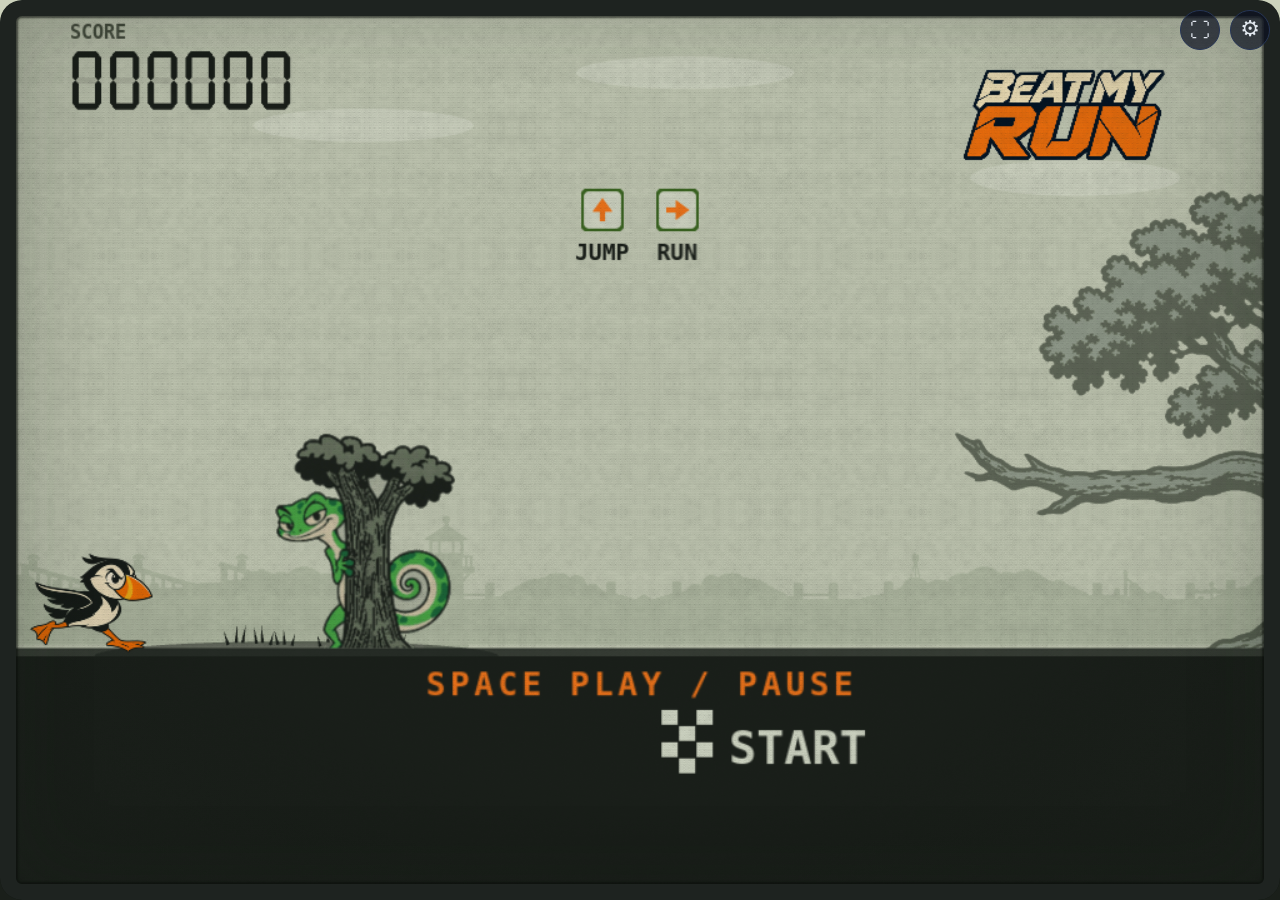
==== commit 8a7b6fc9: "Touch ready-gate legend, zone hint, fullscreen expand button, music watchdog" ====
--- a/index.html
+++ b/index.html
@@ -9,9 +9,9 @@
     <link rel="canonical" href="https://beatmyrun.snappyfoxgames.co.uk" />
     <meta name="description" content="Beat My Run — a Snappy Fox Games title." />
     <title>Beat My Run</title>
-    <script type="module" crossorigin src="./assets/index-HRV7CMB6.js"></script>
+    <script type="module" crossorigin src="./assets/index-DIPHbePJ.js"></script>
     <link rel="modulepreload" crossorigin href="./assets/react-YWPnaJPF.js">
-    <link rel="stylesheet" crossorigin href="./assets/index-BY0cnXkn.css">
+    <link rel="stylesheet" crossorigin href="./assets/index-BsQ0peOA.css">
   </head>
   <body>
     <!-- Instant boot splash: pure HTML/CSS so it paints before the ~1.5MB
--- a/assets/index-BsQ0peOA.css
+++ b/assets/index-BsQ0peOA.css
@@ -0,0 +1 @@
+:root{--bg: #0b1020;--panel: #111a33;--panel-2: #16213c;--line: #263555;--text: #e2e8f0;--muted: #94a3b8;--accent: #ff7a1a;--accent-2: #60a5fa;--danger: #ef4444}*{box-sizing:border-box}html,body,#root{height:100%;margin:0}body{background:var(--bg);color:var(--text);font:16px/1.5 system-ui,-apple-system,Segoe UI,sans-serif;-webkit-font-smoothing:antialiased}.app-shell{height:100%;display:flex;align-items:center;justify-content:center;padding:16px}.menu,.panel,.game-frame{width:min(100%,520px);height:min(100%,900px);background:var(--panel);border:1px solid var(--line);border-radius:20px;overflow:hidden;position:relative;display:flex;flex-direction:column}.is-game{padding:0}.is-game .game-frame{width:100%;height:100%;border:0;border-radius:0}:root{--lcd-paper: #dfe7d0;--lcd-ink: #2b2f2a;--lcd-unlit: rgba(43, 47, 42, .09);--lcd-ink-soft: rgba(43, 47, 42, .55);--bezel: #1e2320}.menu.lcd-screen{padding:0;gap:0;background:var(--lcd-paper);color:var(--lcd-ink)}.menu.lcd-screen:after{content:"";position:absolute;inset:0;pointer-events:none;border-radius:inherit;box-shadow:inset 0 0 0 16px var(--bezel),inset 0 0 2px 18px #0a0e0a99,inset 0 0 90px #1a1f1a47;background:url(./screen-grain-CPThpGYX.png) 0 0 / 256px 256px repeat,radial-gradient(ellipse at 50% 42%,transparent 55%,rgba(26,31,26,.14) 100%)}.menu.lcd-screen>*{position:relative;z-index:1}.menu-head{padding:18px 34px 0}.menu-status{display:flex;justify-content:space-between;align-items:flex-end;margin-bottom:14px}.lcd-readout{display:inline-flex;flex-direction:column;gap:2px}.lcd-right{align-items:flex-end}.lcd-label{font-size:10px;font-weight:700;letter-spacing:.22em;color:var(--lcd-ink-soft)}.lcd-digits{display:inline-flex;gap:2px;align-items:flex-end}.menu-head h1{margin:0}.menu-logo-wrap{display:flex}.menu-logo{width:min(260px,72%);height:auto;display:block;filter:drop-shadow(0 2px 0 rgba(30,35,32,.15))}.menu-head p{margin:2px 0 0;color:var(--lcd-ink);font-size:15px;font-weight:600;letter-spacing:.02em}.menu-hero{margin:8px 22px 0;border:2px solid var(--lcd-ink);border-radius:12px;overflow:hidden;height:clamp(160px,28vh,262px);flex-shrink:0}.menu-scene{width:100%;height:100%;object-fit:cover;object-position:50% 100%;display:block}.menu-modes{display:flex;flex-direction:column;gap:6px;flex:1;min-height:0;padding:10px 34px;justify-content:flex-start}.mode-card{display:flex;flex-direction:column;gap:3px;text-align:left;padding:10px 16px;flex-shrink:0;border-radius:12px;border:2px solid var(--lcd-ink);background:#2b2f2a0d;color:var(--lcd-ink);cursor:pointer;transition:transform .08s ease,background .12s ease,box-shadow .12s ease}.mode-card:hover{background:#2b2f2a1a;box-shadow:0 3px 0 var(--lcd-ink);transform:translateY(-1px)}.mode-label{font-weight:800;font-size:17px;letter-spacing:.06em;text-transform:uppercase}.mode-blurb{color:var(--lcd-ink-soft);font-size:13px}.mode-controls{color:var(--accent);font-size:11px;font-weight:700;letter-spacing:.08em}.mode-controls-garry{color:#4f8a2c}.menu-foot{display:flex;flex-direction:column;gap:10px;padding:6px 34px 64px}.menu-foot-buttons{display:flex;gap:10px}.menu.lcd-screen .ghost{border:2px solid var(--lcd-ink);color:var(--lcd-ink);font-weight:700;letter-spacing:.04em;border-radius:12px;background:transparent}.menu.lcd-screen .ghost:hover{background:#2b2f2a14}button{font:inherit}.primary,.ghost,.danger{padding:10px 16px;border-radius:12px;border:1px solid var(--line);cursor:pointer}.primary{background:var(--accent);color:#04121b;border-color:transparent;font-weight:700}.primary:disabled{opacity:.4;cursor:not-allowed}.ghost{background:transparent;color:var(--text);flex:1}.danger{background:var(--danger);color:#fff;border-color:transparent}.panel{padding:22px 24px 28px;gap:16px;overflow-y:auto}.panel h1{margin:0}.panel-top{display:flex;align-items:center;justify-content:space-between;margin-bottom:2px}.panel-back{flex:0 0 auto;padding:6px 12px;font-size:12px;font-weight:700;letter-spacing:.12em}.panel-logo{width:108px;height:auto;display:block;opacity:.95}.row{display:flex;align-items:center;justify-content:space-between;gap:12px;padding:12px 0;border-bottom:1px solid var(--line)}.currency{color:var(--accent);font-weight:700;margin:0}.upgrade-list{list-style:none;margin:0;padding:0;display:flex;flex-direction:column;gap:12px}.upgrade{display:flex;align-items:center;justify-content:space-between;gap:12px;padding:14px;border:1px solid var(--line);border-radius:12px;background:var(--panel-2)}.upgrade-info{display:flex;flex-direction:column;gap:2px}.upgrade-info span{color:var(--muted);font-size:13px}.upgrade-info em{color:var(--accent-2);font-size:12px;font-style:normal}.game-frame{background:var(--bg)}.game-loading{flex:1;display:flex;align-items:center;justify-content:center;color:var(--muted)}.game-canvas{flex:1;min-height:0;position:relative}.game-canvas canvas{display:block;width:100%!important;height:100%!important}.game-canvas:after{content:"";position:absolute;inset:0;pointer-events:none;border-radius:22px;box-shadow:inset 0 0 0 16px #1e2320,inset 0 0 2px 18px #0a0e0a99,inset 0 0 90px #1a1f1a47;background:url(./screen-grain-CPThpGYX.png) 0 0 / 256px 256px repeat,radial-gradient(ellipse at 50% 42%,transparent 55%,rgba(26,31,26,.14) 100%)}.game-exit{position:absolute;top:10px;right:10px;width:40px;height:40px;border-radius:50%;border:1px solid var(--line);background:#0b1020b3;color:var(--text);font-size:22px;line-height:1;padding:0 0 2px;cursor:pointer;z-index:3}.overlay{position:absolute;inset:0;background:linear-gradient(to bottom,#060a162e 0 96px,#060a16e0 150px);display:flex;flex-direction:column;align-items:center;justify-content:center;gap:8px;padding:24px;text-align:center}.overlay h2{margin:-20px 0 0;font-size:30px}.card-logo-row{display:flex;align-items:flex-start;gap:14px}.card-logo{width:160px;height:auto;display:block;margin-bottom:-2px}.pb-badge{width:104px;height:auto;margin-top:26px;animation:pb-badge-pop .45s cubic-bezier(.2,1.6,.4,1) .15s backwards}@keyframes pb-badge-pop{0%{transform:scale(.4) rotate(-14deg);opacity:0}to{transform:scale(1) rotate(0);opacity:1}}.overlay-score{margin:0;font-size:20px;color:var(--text)}.overlay-best{margin:0;color:var(--accent);font-weight:700}.next-in{display:flex;flex-direction:column;align-items:center;gap:3px}.countdown{margin:0;min-height:56px;font-size:52px;font-weight:800;letter-spacing:.08em;color:var(--accent);animation:count-pop .3s ease-out}@keyframes count-pop{0%{transform:scale(1.5);opacity:.4}to{transform:scale(1);opacity:1}}.tease{margin:0;font-size:13px;font-weight:700;letter-spacing:.06em;color:var(--accent)}.skip-hint{margin:0;font-size:10px;font-weight:700;letter-spacing:.22em;color:var(--muted)}.tally{width:100%;max-width:320px;display:flex;flex-direction:column;gap:4px;margin-bottom:4px}.tally-row{display:flex;justify-content:space-between;font-family:ui-monospace,Courier New,monospace;font-size:15px;letter-spacing:.08em;color:var(--muted)}.tally-row b{color:var(--text);font-weight:700}.tally-bad b{color:var(--danger)}.tally-total{border-top:1px solid var(--line);padding-top:6px;margin-top:4px;font-size:18px}.tally-total span,.tally-total b{color:var(--accent)}.cta-row{display:flex;gap:10px;width:100%;max-width:340px}.cta-row .primary{flex:1;padding:14px 10px;font-size:15px;letter-spacing:.04em;border-radius:14px}.cta-challenge{background:var(--accent);box-shadow:0 0 0 2px #ff7a1a59,0 4px 18px #ff7a1a59;animation:cta-pulse 1.6s ease-in-out infinite}.cta-race{background:var(--panel-2);color:var(--text);border-color:var(--line)}@keyframes cta-pulse{0%,to{box-shadow:0 0 0 2px #ff7a1a59,0 4px 18px #ff7a1a4d}50%{box-shadow:0 0 0 4px #ff7a1a8c,0 4px 26px #ff7a1a80}}.share-name{background:var(--panel);color:var(--text);border:1px solid var(--line);border-radius:10px;padding:8px 12px;font-family:ui-monospace,monospace;text-align:center;letter-spacing:.15em;width:160px}.share-status{margin:0;font-size:13px;color:var(--accent);font-weight:700;letter-spacing:.06em}.challenge-share-card{position:absolute;z-index:4;width:min(430px,calc(100% - 40px));min-height:310px;padding:28px 34px 30px;border:3px solid var(--text);border-radius:22px;background:linear-gradient(#10182af7,#070c18fa),url(./screen-grain-CPThpGYX.png) 0 0 / 256px 256px repeat;box-shadow:0 18px 60px #0000009e,inset 0 0 0 2px #ff7a1a4d;display:flex;flex-direction:column;align-items:center;justify-content:center;gap:12px}.challenge-share-close{position:absolute;top:8px;right:12px;width:44px;height:44px;padding:0;border:0;background:transparent;color:var(--muted);font-size:32px;line-height:1;cursor:pointer}.challenge-share-logo{width:150px;height:auto}.challenge-share-kicker,.challenge-share-copy{margin:0;font-weight:800;letter-spacing:.12em}.challenge-share-kicker{color:var(--accent);font-size:18px}.challenge-share-copy{color:var(--text);font-size:13px}.challenge-share-error{color:var(--danger)}.challenge-copy{min-width:220px;min-height:52px;font-size:17px;letter-spacing:.08em}.challenge-load{position:absolute;inset:0;z-index:5;display:flex;align-items:center;justify-content:center;flex-direction:column;gap:16px;background:var(--bg);color:var(--accent);font-weight:800;letter-spacing:.12em}.challenge-load p{margin:0}.challenge-load-error{color:var(--text)}:root{--garry: #6faf3f}.result-cast{display:flex;gap:56px;align-items:flex-end;justify-content:center;margin-top:-10px;margin-bottom:-2px}.result-cast figure{margin:0;display:flex;flex-direction:column;align-items:center;gap:2px}.result-cast img{width:190px;height:auto;image-rendering:auto;filter:drop-shadow(0 6px 10px rgba(0,0,0,.45))}.result-cast .cast-rival img{width:168px}.result-cast .dancing img{animation:victory-bounce .52s ease-in-out infinite}@keyframes victory-bounce{0%,to{transform:translateY(0) rotate(-2deg)}50%{transform:translateY(-10px) rotate(3deg)}}.tally-rival span,.tally-rival b,.overlay-gecko h2,.overlay-gecko .tally-total span,.overlay-gecko .tally-total b{color:var(--garry)}.overlay-gecko .cta-challenge{background:var(--garry);animation:cta-pulse-garry 1.6s ease-in-out infinite}@keyframes cta-pulse-garry{0%,to{box-shadow:0 0 0 2px #6faf3f59,0 4px 18px #6faf3f4d}50%{box-shadow:0 0 0 4px #6faf3f8c,0 4px 26px #6faf3f80}}.ladder-clear{margin:0 0 2px;font-size:15px;font-weight:800;letter-spacing:.14em;color:var(--accent);animation:count-pop .3s ease-out}.rotate-gate{position:absolute;inset:0;z-index:10;display:flex;flex-direction:column;align-items:center;justify-content:center;gap:18px;background:var(--bg);text-align:center;padding:24px}.rotate-phone{width:58px;height:96px;border:4px solid var(--accent);border-radius:10px;position:relative;animation:rotate-hint 1.8s ease-in-out infinite}.rotate-phone:after{content:"";position:absolute;left:50%;bottom:6px;width:18px;height:4px;border-radius:2px;background:var(--accent);transform:translate(-50%)}@keyframes rotate-hint{0%,20%{transform:rotate(0)}55%,to{transform:rotate(90deg)}}.rotate-title{margin:0;font-size:26px;font-weight:800;letter-spacing:.14em;color:var(--text)}.rotate-sub{margin:0;max-width:300px;font-size:12px;font-weight:700;letter-spacing:.12em;color:var(--muted)}.ready-gate{position:absolute;inset:0;z-index:8;display:flex;flex-direction:column;align-items:center;justify-content:center;background:#060a168c}.ready-chip{padding:16px 30px;border-radius:14px;border:2px solid var(--text);background:var(--accent);color:#04121b;font-weight:800;font-size:18px;letter-spacing:.1em;cursor:pointer;box-shadow:0 0 0 2px #ff7a1a59,0 6px 22px #ff7a1a59}.ready-chip:disabled{opacity:.45;cursor:default}.ready-controls{display:flex;flex-direction:column;gap:4px;margin-top:14px;font-size:12px;font-weight:700;letter-spacing:.14em;color:var(--muted);text-align:center}.game-expand{position:absolute;top:10px;right:60px;width:40px;height:40px;border-radius:50%;border:1px solid var(--line);background:#0b1020b3;color:var(--text);font-size:20px;line-height:1;padding:0;cursor:pointer;z-index:3}
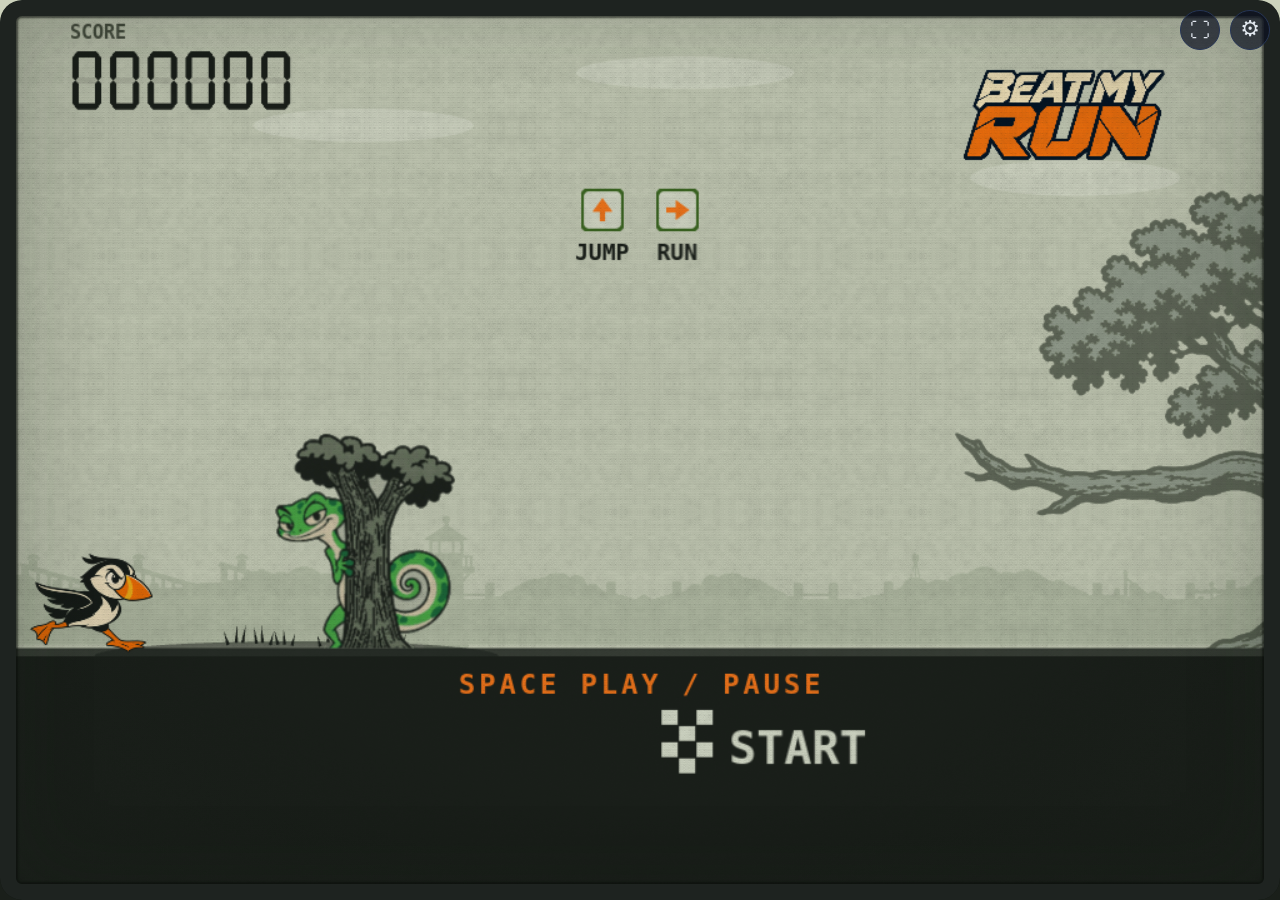
==== commit b91b4aac: "PWA manifest + Add-to-Home-Screen path (iPhone's only chromeless route) + gate tip" ====
--- a/index.html
+++ b/index.html
@@ -6,12 +6,20 @@
     <meta name="theme-color" content="#0b1020" />
     <link rel="icon" type="image/png" href="./images/icon.png" />
     <link rel="apple-touch-icon" href="./images/icon.png" />
+    <!-- iPhone Safari has no element fullscreen API — the only chromeless
+         path is standalone mode via Add to Home Screen, which needs the
+         manifest + these caps. Android gets the in-tab ⛶ button instead. -->
+    <link rel="manifest" href="./manifest.webmanifest" />
+    <meta name="mobile-web-app-capable" content="yes" />
+    <meta name="apple-mobile-web-app-capable" content="yes" />
+    <meta name="apple-mobile-web-app-status-bar-style" content="black-translucent" />
+    <meta name="apple-mobile-web-app-title" content="Beat My Run" />
     <link rel="canonical" href="https://beatmyrun.snappyfoxgames.co.uk" />
     <meta name="description" content="Beat My Run — a Snappy Fox Games title." />
     <title>Beat My Run</title>
-    <script type="module" crossorigin src="./assets/index-DIPHbePJ.js"></script>
+    <script type="module" crossorigin src="./assets/index-Dt6u5wSo.js"></script>
     <link rel="modulepreload" crossorigin href="./assets/react-YWPnaJPF.js">
-    <link rel="stylesheet" crossorigin href="./assets/index-BsQ0peOA.css">
+    <link rel="stylesheet" crossorigin href="./assets/index-CIIuNzlf.css">
   </head>
   <body>
     <!-- Instant boot splash: pure HTML/CSS so it paints before the ~1.5MB
--- a/assets/index-CIIuNzlf.css
+++ b/assets/index-CIIuNzlf.css
@@ -0,0 +1 @@
+:root{--bg: #0b1020;--panel: #111a33;--panel-2: #16213c;--line: #263555;--text: #e2e8f0;--muted: #94a3b8;--accent: #ff7a1a;--accent-2: #60a5fa;--danger: #ef4444}*{box-sizing:border-box}html,body,#root{height:100%;margin:0}body{background:var(--bg);color:var(--text);font:16px/1.5 system-ui,-apple-system,Segoe UI,sans-serif;-webkit-font-smoothing:antialiased}.app-shell{height:100%;display:flex;align-items:center;justify-content:center;padding:16px}.menu,.panel,.game-frame{width:min(100%,520px);height:min(100%,900px);background:var(--panel);border:1px solid var(--line);border-radius:20px;overflow:hidden;position:relative;display:flex;flex-direction:column}.is-game{padding:0}.is-game .game-frame{width:100%;height:100%;border:0;border-radius:0}:root{--lcd-paper: #dfe7d0;--lcd-ink: #2b2f2a;--lcd-unlit: rgba(43, 47, 42, .09);--lcd-ink-soft: rgba(43, 47, 42, .55);--bezel: #1e2320}.menu.lcd-screen{padding:0;gap:0;background:var(--lcd-paper);color:var(--lcd-ink)}.menu.lcd-screen:after{content:"";position:absolute;inset:0;pointer-events:none;border-radius:inherit;box-shadow:inset 0 0 0 16px var(--bezel),inset 0 0 2px 18px #0a0e0a99,inset 0 0 90px #1a1f1a47;background:url(./screen-grain-CPThpGYX.png) 0 0 / 256px 256px repeat,radial-gradient(ellipse at 50% 42%,transparent 55%,rgba(26,31,26,.14) 100%)}.menu.lcd-screen>*{position:relative;z-index:1}.menu-head{padding:18px 34px 0}.menu-status{display:flex;justify-content:space-between;align-items:flex-end;margin-bottom:14px}.lcd-readout{display:inline-flex;flex-direction:column;gap:2px}.lcd-right{align-items:flex-end}.lcd-label{font-size:10px;font-weight:700;letter-spacing:.22em;color:var(--lcd-ink-soft)}.lcd-digits{display:inline-flex;gap:2px;align-items:flex-end}.menu-head h1{margin:0}.menu-logo-wrap{display:flex}.menu-logo{width:min(260px,72%);height:auto;display:block;filter:drop-shadow(0 2px 0 rgba(30,35,32,.15))}.menu-head p{margin:2px 0 0;color:var(--lcd-ink);font-size:15px;font-weight:600;letter-spacing:.02em}.menu-hero{margin:8px 22px 0;border:2px solid var(--lcd-ink);border-radius:12px;overflow:hidden;height:clamp(160px,28vh,262px);flex-shrink:0}.menu-scene{width:100%;height:100%;object-fit:cover;object-position:50% 100%;display:block}.menu-modes{display:flex;flex-direction:column;gap:6px;flex:1;min-height:0;padding:10px 34px;justify-content:flex-start}.mode-card{display:flex;flex-direction:column;gap:3px;text-align:left;padding:10px 16px;flex-shrink:0;border-radius:12px;border:2px solid var(--lcd-ink);background:#2b2f2a0d;color:var(--lcd-ink);cursor:pointer;transition:transform .08s ease,background .12s ease,box-shadow .12s ease}.mode-card:hover{background:#2b2f2a1a;box-shadow:0 3px 0 var(--lcd-ink);transform:translateY(-1px)}.mode-label{font-weight:800;font-size:17px;letter-spacing:.06em;text-transform:uppercase}.mode-blurb{color:var(--lcd-ink-soft);font-size:13px}.mode-controls{color:var(--accent);font-size:11px;font-weight:700;letter-spacing:.08em}.mode-controls-garry{color:#4f8a2c}.menu-foot{display:flex;flex-direction:column;gap:10px;padding:6px 34px 64px}.menu-foot-buttons{display:flex;gap:10px}.menu.lcd-screen .ghost{border:2px solid var(--lcd-ink);color:var(--lcd-ink);font-weight:700;letter-spacing:.04em;border-radius:12px;background:transparent}.menu.lcd-screen .ghost:hover{background:#2b2f2a14}button{font:inherit}.primary,.ghost,.danger{padding:10px 16px;border-radius:12px;border:1px solid var(--line);cursor:pointer}.primary{background:var(--accent);color:#04121b;border-color:transparent;font-weight:700}.primary:disabled{opacity:.4;cursor:not-allowed}.ghost{background:transparent;color:var(--text);flex:1}.danger{background:var(--danger);color:#fff;border-color:transparent}.panel{padding:22px 24px 28px;gap:16px;overflow-y:auto}.panel h1{margin:0}.panel-top{display:flex;align-items:center;justify-content:space-between;margin-bottom:2px}.panel-back{flex:0 0 auto;padding:6px 12px;font-size:12px;font-weight:700;letter-spacing:.12em}.panel-logo{width:108px;height:auto;display:block;opacity:.95}.row{display:flex;align-items:center;justify-content:space-between;gap:12px;padding:12px 0;border-bottom:1px solid var(--line)}.currency{color:var(--accent);font-weight:700;margin:0}.upgrade-list{list-style:none;margin:0;padding:0;display:flex;flex-direction:column;gap:12px}.upgrade{display:flex;align-items:center;justify-content:space-between;gap:12px;padding:14px;border:1px solid var(--line);border-radius:12px;background:var(--panel-2)}.upgrade-info{display:flex;flex-direction:column;gap:2px}.upgrade-info span{color:var(--muted);font-size:13px}.upgrade-info em{color:var(--accent-2);font-size:12px;font-style:normal}.game-frame{background:var(--bg)}.game-loading{flex:1;display:flex;align-items:center;justify-content:center;color:var(--muted)}.game-canvas{flex:1;min-height:0;position:relative}.game-canvas canvas{display:block;width:100%!important;height:100%!important}.game-canvas:after{content:"";position:absolute;inset:0;pointer-events:none;border-radius:22px;box-shadow:inset 0 0 0 16px #1e2320,inset 0 0 2px 18px #0a0e0a99,inset 0 0 90px #1a1f1a47;background:url(./screen-grain-CPThpGYX.png) 0 0 / 256px 256px repeat,radial-gradient(ellipse at 50% 42%,transparent 55%,rgba(26,31,26,.14) 100%)}.game-exit{position:absolute;top:10px;right:10px;width:40px;height:40px;border-radius:50%;border:1px solid var(--line);background:#0b1020b3;color:var(--text);font-size:22px;line-height:1;padding:0 0 2px;cursor:pointer;z-index:3}.overlay{position:absolute;inset:0;background:linear-gradient(to bottom,#060a162e 0 96px,#060a16e0 150px);display:flex;flex-direction:column;align-items:center;justify-content:center;gap:8px;padding:24px;text-align:center}.overlay h2{margin:-20px 0 0;font-size:30px}.card-logo-row{display:flex;align-items:flex-start;gap:14px}.card-logo{width:160px;height:auto;display:block;margin-bottom:-2px}.pb-badge{width:104px;height:auto;margin-top:26px;animation:pb-badge-pop .45s cubic-bezier(.2,1.6,.4,1) .15s backwards}@keyframes pb-badge-pop{0%{transform:scale(.4) rotate(-14deg);opacity:0}to{transform:scale(1) rotate(0);opacity:1}}.overlay-score{margin:0;font-size:20px;color:var(--text)}.overlay-best{margin:0;color:var(--accent);font-weight:700}.next-in{display:flex;flex-direction:column;align-items:center;gap:3px}.countdown{margin:0;min-height:56px;font-size:52px;font-weight:800;letter-spacing:.08em;color:var(--accent);animation:count-pop .3s ease-out}@keyframes count-pop{0%{transform:scale(1.5);opacity:.4}to{transform:scale(1);opacity:1}}.tease{margin:0;font-size:13px;font-weight:700;letter-spacing:.06em;color:var(--accent)}.skip-hint{margin:0;font-size:10px;font-weight:700;letter-spacing:.22em;color:var(--muted)}.tally{width:100%;max-width:320px;display:flex;flex-direction:column;gap:4px;margin-bottom:4px}.tally-row{display:flex;justify-content:space-between;font-family:ui-monospace,Courier New,monospace;font-size:15px;letter-spacing:.08em;color:var(--muted)}.tally-row b{color:var(--text);font-weight:700}.tally-bad b{color:var(--danger)}.tally-total{border-top:1px solid var(--line);padding-top:6px;margin-top:4px;font-size:18px}.tally-total span,.tally-total b{color:var(--accent)}.cta-row{display:flex;gap:10px;width:100%;max-width:340px}.cta-row .primary{flex:1;padding:14px 10px;font-size:15px;letter-spacing:.04em;border-radius:14px}.cta-challenge{background:var(--accent);box-shadow:0 0 0 2px #ff7a1a59,0 4px 18px #ff7a1a59;animation:cta-pulse 1.6s ease-in-out infinite}.cta-race{background:var(--panel-2);color:var(--text);border-color:var(--line)}@keyframes cta-pulse{0%,to{box-shadow:0 0 0 2px #ff7a1a59,0 4px 18px #ff7a1a4d}50%{box-shadow:0 0 0 4px #ff7a1a8c,0 4px 26px #ff7a1a80}}.share-name{background:var(--panel);color:var(--text);border:1px solid var(--line);border-radius:10px;padding:8px 12px;font-family:ui-monospace,monospace;text-align:center;letter-spacing:.15em;width:160px}.share-status{margin:0;font-size:13px;color:var(--accent);font-weight:700;letter-spacing:.06em}.challenge-share-card{position:absolute;z-index:4;width:min(430px,calc(100% - 40px));min-height:310px;padding:28px 34px 30px;border:3px solid var(--text);border-radius:22px;background:linear-gradient(#10182af7,#070c18fa),url(./screen-grain-CPThpGYX.png) 0 0 / 256px 256px repeat;box-shadow:0 18px 60px #0000009e,inset 0 0 0 2px #ff7a1a4d;display:flex;flex-direction:column;align-items:center;justify-content:center;gap:12px}.challenge-share-close{position:absolute;top:8px;right:12px;width:44px;height:44px;padding:0;border:0;background:transparent;color:var(--muted);font-size:32px;line-height:1;cursor:pointer}.challenge-share-logo{width:150px;height:auto}.challenge-share-kicker,.challenge-share-copy{margin:0;font-weight:800;letter-spacing:.12em}.challenge-share-kicker{color:var(--accent);font-size:18px}.challenge-share-copy{color:var(--text);font-size:13px}.challenge-share-error{color:var(--danger)}.challenge-copy{min-width:220px;min-height:52px;font-size:17px;letter-spacing:.08em}.challenge-load{position:absolute;inset:0;z-index:5;display:flex;align-items:center;justify-content:center;flex-direction:column;gap:16px;background:var(--bg);color:var(--accent);font-weight:800;letter-spacing:.12em}.challenge-load p{margin:0}.challenge-load-error{color:var(--text)}:root{--garry: #6faf3f}.result-cast{display:flex;gap:56px;align-items:flex-end;justify-content:center;margin-top:-10px;margin-bottom:-2px}.result-cast figure{margin:0;display:flex;flex-direction:column;align-items:center;gap:2px}.result-cast img{width:190px;height:auto;image-rendering:auto;filter:drop-shadow(0 6px 10px rgba(0,0,0,.45))}.result-cast .cast-rival img{width:168px}.result-cast .dancing img{animation:victory-bounce .52s ease-in-out infinite}@keyframes victory-bounce{0%,to{transform:translateY(0) rotate(-2deg)}50%{transform:translateY(-10px) rotate(3deg)}}.tally-rival span,.tally-rival b,.overlay-gecko h2,.overlay-gecko .tally-total span,.overlay-gecko .tally-total b{color:var(--garry)}.overlay-gecko .cta-challenge{background:var(--garry);animation:cta-pulse-garry 1.6s ease-in-out infinite}@keyframes cta-pulse-garry{0%,to{box-shadow:0 0 0 2px #6faf3f59,0 4px 18px #6faf3f4d}50%{box-shadow:0 0 0 4px #6faf3f8c,0 4px 26px #6faf3f80}}.ladder-clear{margin:0 0 2px;font-size:15px;font-weight:800;letter-spacing:.14em;color:var(--accent);animation:count-pop .3s ease-out}.rotate-gate{position:absolute;inset:0;z-index:10;display:flex;flex-direction:column;align-items:center;justify-content:center;gap:18px;background:var(--bg);text-align:center;padding:24px}.rotate-phone{width:58px;height:96px;border:4px solid var(--accent);border-radius:10px;position:relative;animation:rotate-hint 1.8s ease-in-out infinite}.rotate-phone:after{content:"";position:absolute;left:50%;bottom:6px;width:18px;height:4px;border-radius:2px;background:var(--accent);transform:translate(-50%)}@keyframes rotate-hint{0%,20%{transform:rotate(0)}55%,to{transform:rotate(90deg)}}.rotate-title{margin:0;font-size:26px;font-weight:800;letter-spacing:.14em;color:var(--text)}.rotate-sub{margin:0;max-width:300px;font-size:12px;font-weight:700;letter-spacing:.12em;color:var(--muted)}.ready-gate{position:absolute;inset:0;z-index:8;display:flex;flex-direction:column;align-items:center;justify-content:center;background:#060a168c}.ready-chip{padding:16px 30px;border-radius:14px;border:2px solid var(--text);background:var(--accent);color:#04121b;font-weight:800;font-size:18px;letter-spacing:.1em;cursor:pointer;box-shadow:0 0 0 2px #ff7a1a59,0 6px 22px #ff7a1a59}.ready-chip:disabled{opacity:.45;cursor:default}.ready-controls{display:flex;flex-direction:column;gap:4px;margin-top:14px;font-size:12px;font-weight:700;letter-spacing:.14em;color:var(--muted);text-align:center}.ready-tip{margin:14px 0 0;font-size:10px;font-weight:700;letter-spacing:.16em;color:var(--accent);opacity:.8;text-align:center}.game-expand{position:absolute;top:10px;right:60px;width:40px;height:40px;border-radius:50%;border:1px solid var(--line);background:#0b1020b3;color:var(--text);font-size:20px;line-height:1;padding:0;cursor:pointer;z-index:3}
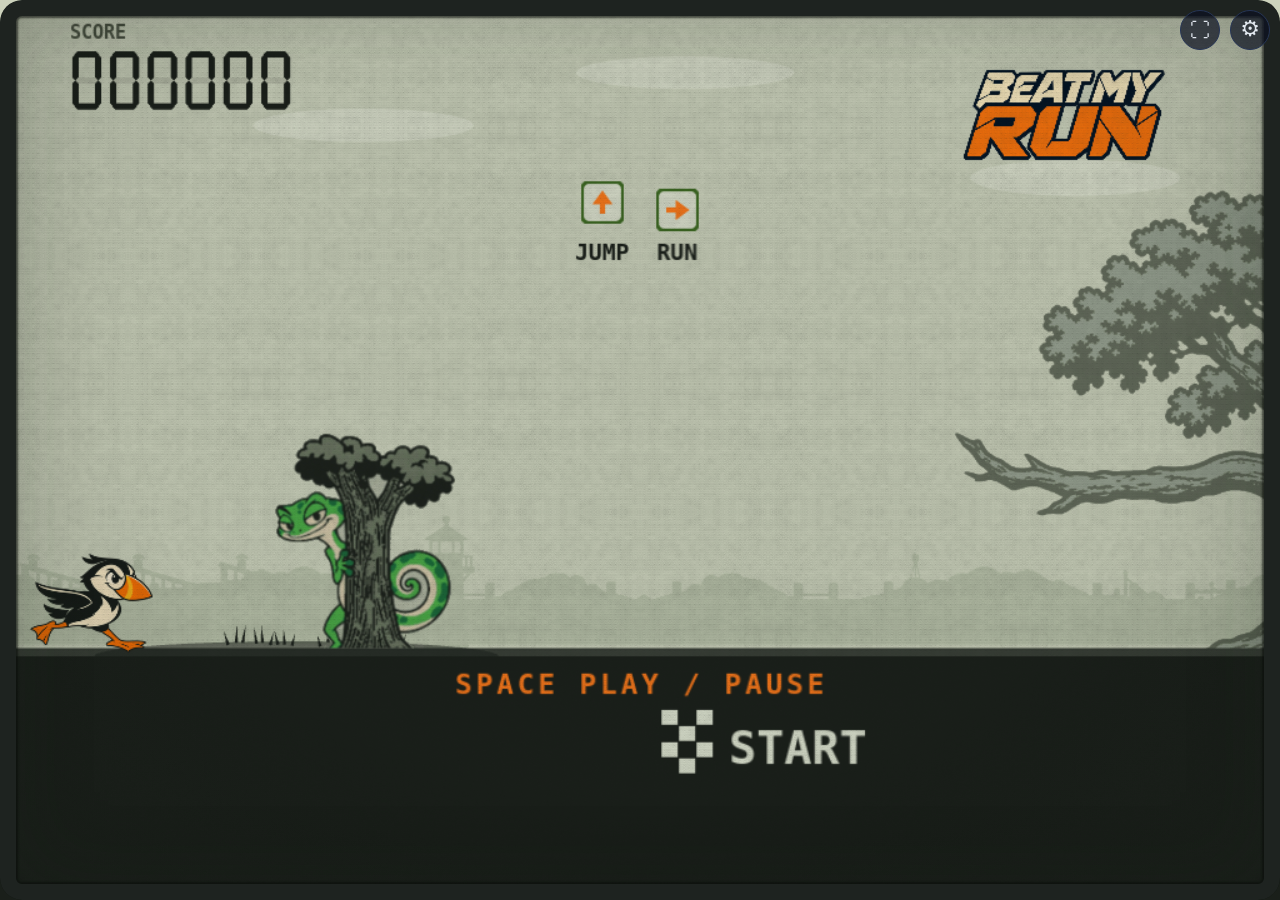
==== commit 3bc1dccc: "Portrait play (ungated, live reflow) + swipe-up jump gesture, hold-edge speed zones" ====
--- a/index.html
+++ b/index.html
@@ -17,9 +17,9 @@
     <link rel="canonical" href="https://beatmyrun.snappyfoxgames.co.uk" />
     <meta name="description" content="Beat My Run — a Snappy Fox Games title." />
     <title>Beat My Run</title>
-    <script type="module" crossorigin src="./assets/index-Dt6u5wSo.js"></script>
+    <script type="module" crossorigin src="./assets/index-Bo1bU9Qa.js"></script>
     <link rel="modulepreload" crossorigin href="./assets/react-YWPnaJPF.js">
-    <link rel="stylesheet" crossorigin href="./assets/index-CIIuNzlf.css">
+    <link rel="stylesheet" crossorigin href="./assets/index-D1c4akol.css">
   </head>
   <body>
     <!-- Instant boot splash: pure HTML/CSS so it paints before the ~1.5MB
--- a/assets/index-D1c4akol.css
+++ b/assets/index-D1c4akol.css
@@ -0,0 +1 @@
+:root{--bg: #0b1020;--panel: #111a33;--panel-2: #16213c;--line: #263555;--text: #e2e8f0;--muted: #94a3b8;--accent: #ff7a1a;--accent-2: #60a5fa;--danger: #ef4444}*{box-sizing:border-box}html,body,#root{height:100%;margin:0}body{background:var(--bg);color:var(--text);font:16px/1.5 system-ui,-apple-system,Segoe UI,sans-serif;-webkit-font-smoothing:antialiased}.app-shell{height:100%;display:flex;align-items:center;justify-content:center;padding:16px}.menu,.panel,.game-frame{width:min(100%,520px);height:min(100%,900px);background:var(--panel);border:1px solid var(--line);border-radius:20px;overflow:hidden;position:relative;display:flex;flex-direction:column}.is-game{padding:0}.is-game .game-frame{width:100%;height:100%;border:0;border-radius:0}:root{--lcd-paper: #dfe7d0;--lcd-ink: #2b2f2a;--lcd-unlit: rgba(43, 47, 42, .09);--lcd-ink-soft: rgba(43, 47, 42, .55);--bezel: #1e2320}.menu.lcd-screen{padding:0;gap:0;background:var(--lcd-paper);color:var(--lcd-ink)}.menu.lcd-screen:after{content:"";position:absolute;inset:0;pointer-events:none;border-radius:inherit;box-shadow:inset 0 0 0 16px var(--bezel),inset 0 0 2px 18px #0a0e0a99,inset 0 0 90px #1a1f1a47;background:url(./screen-grain-CPThpGYX.png) 0 0 / 256px 256px repeat,radial-gradient(ellipse at 50% 42%,transparent 55%,rgba(26,31,26,.14) 100%)}.menu.lcd-screen>*{position:relative;z-index:1}.menu-head{padding:18px 34px 0}.menu-status{display:flex;justify-content:space-between;align-items:flex-end;margin-bottom:14px}.lcd-readout{display:inline-flex;flex-direction:column;gap:2px}.lcd-right{align-items:flex-end}.lcd-label{font-size:10px;font-weight:700;letter-spacing:.22em;color:var(--lcd-ink-soft)}.lcd-digits{display:inline-flex;gap:2px;align-items:flex-end}.menu-head h1{margin:0}.menu-logo-wrap{display:flex}.menu-logo{width:min(260px,72%);height:auto;display:block;filter:drop-shadow(0 2px 0 rgba(30,35,32,.15))}.menu-head p{margin:2px 0 0;color:var(--lcd-ink);font-size:15px;font-weight:600;letter-spacing:.02em}.menu-hero{margin:8px 22px 0;border:2px solid var(--lcd-ink);border-radius:12px;overflow:hidden;height:clamp(160px,28vh,262px);flex-shrink:0}.menu-scene{width:100%;height:100%;object-fit:cover;object-position:50% 100%;display:block}.menu-modes{display:flex;flex-direction:column;gap:6px;flex:1;min-height:0;padding:10px 34px;justify-content:flex-start}.mode-card{display:flex;flex-direction:column;gap:3px;text-align:left;padding:10px 16px;flex-shrink:0;border-radius:12px;border:2px solid var(--lcd-ink);background:#2b2f2a0d;color:var(--lcd-ink);cursor:pointer;transition:transform .08s ease,background .12s ease,box-shadow .12s ease}.mode-card:hover{background:#2b2f2a1a;box-shadow:0 3px 0 var(--lcd-ink);transform:translateY(-1px)}.mode-label{font-weight:800;font-size:17px;letter-spacing:.06em;text-transform:uppercase}.mode-blurb{color:var(--lcd-ink-soft);font-size:13px}.mode-controls{color:var(--accent);font-size:11px;font-weight:700;letter-spacing:.08em}.mode-controls-garry{color:#4f8a2c}.menu-foot{display:flex;flex-direction:column;gap:10px;padding:6px 34px 64px}.menu-foot-buttons{display:flex;gap:10px}.menu.lcd-screen .ghost{border:2px solid var(--lcd-ink);color:var(--lcd-ink);font-weight:700;letter-spacing:.04em;border-radius:12px;background:transparent}.menu.lcd-screen .ghost:hover{background:#2b2f2a14}button{font:inherit}.primary,.ghost,.danger{padding:10px 16px;border-radius:12px;border:1px solid var(--line);cursor:pointer}.primary{background:var(--accent);color:#04121b;border-color:transparent;font-weight:700}.primary:disabled{opacity:.4;cursor:not-allowed}.ghost{background:transparent;color:var(--text);flex:1}.danger{background:var(--danger);color:#fff;border-color:transparent}.panel{padding:22px 24px 28px;gap:16px;overflow-y:auto}.panel h1{margin:0}.panel-top{display:flex;align-items:center;justify-content:space-between;margin-bottom:2px}.panel-back{flex:0 0 auto;padding:6px 12px;font-size:12px;font-weight:700;letter-spacing:.12em}.panel-logo{width:108px;height:auto;display:block;opacity:.95}.row{display:flex;align-items:center;justify-content:space-between;gap:12px;padding:12px 0;border-bottom:1px solid var(--line)}.currency{color:var(--accent);font-weight:700;margin:0}.upgrade-list{list-style:none;margin:0;padding:0;display:flex;flex-direction:column;gap:12px}.upgrade{display:flex;align-items:center;justify-content:space-between;gap:12px;padding:14px;border:1px solid var(--line);border-radius:12px;background:var(--panel-2)}.upgrade-info{display:flex;flex-direction:column;gap:2px}.upgrade-info span{color:var(--muted);font-size:13px}.upgrade-info em{color:var(--accent-2);font-size:12px;font-style:normal}.game-frame{background:var(--bg)}.game-loading{flex:1;display:flex;align-items:center;justify-content:center;color:var(--muted)}.game-canvas{flex:1;min-height:0;position:relative}.game-canvas canvas{display:block;width:100%!important;height:100%!important}.game-canvas:after{content:"";position:absolute;inset:0;pointer-events:none;border-radius:22px;box-shadow:inset 0 0 0 16px #1e2320,inset 0 0 2px 18px #0a0e0a99,inset 0 0 90px #1a1f1a47;background:url(./screen-grain-CPThpGYX.png) 0 0 / 256px 256px repeat,radial-gradient(ellipse at 50% 42%,transparent 55%,rgba(26,31,26,.14) 100%)}.game-exit{position:absolute;top:10px;right:10px;width:40px;height:40px;border-radius:50%;border:1px solid var(--line);background:#0b1020b3;color:var(--text);font-size:22px;line-height:1;padding:0 0 2px;cursor:pointer;z-index:3}.overlay{position:absolute;inset:0;background:linear-gradient(to bottom,#060a162e 0 96px,#060a16e0 150px);display:flex;flex-direction:column;align-items:center;justify-content:center;gap:8px;padding:24px;text-align:center}.overlay h2{margin:-20px 0 0;font-size:30px}.card-logo-row{display:flex;align-items:flex-start;gap:14px}.card-logo{width:160px;height:auto;display:block;margin-bottom:-2px}.pb-badge{width:104px;height:auto;margin-top:26px;animation:pb-badge-pop .45s cubic-bezier(.2,1.6,.4,1) .15s backwards}@keyframes pb-badge-pop{0%{transform:scale(.4) rotate(-14deg);opacity:0}to{transform:scale(1) rotate(0);opacity:1}}.overlay-score{margin:0;font-size:20px;color:var(--text)}.overlay-best{margin:0;color:var(--accent);font-weight:700}.next-in{display:flex;flex-direction:column;align-items:center;gap:3px}.countdown{margin:0;min-height:56px;font-size:52px;font-weight:800;letter-spacing:.08em;color:var(--accent);animation:count-pop .3s ease-out}@keyframes count-pop{0%{transform:scale(1.5);opacity:.4}to{transform:scale(1);opacity:1}}.tease{margin:0;font-size:13px;font-weight:700;letter-spacing:.06em;color:var(--accent)}.skip-hint{margin:0;font-size:10px;font-weight:700;letter-spacing:.22em;color:var(--muted)}.tally{width:100%;max-width:320px;display:flex;flex-direction:column;gap:4px;margin-bottom:4px}.tally-row{display:flex;justify-content:space-between;font-family:ui-monospace,Courier New,monospace;font-size:15px;letter-spacing:.08em;color:var(--muted)}.tally-row b{color:var(--text);font-weight:700}.tally-bad b{color:var(--danger)}.tally-total{border-top:1px solid var(--line);padding-top:6px;margin-top:4px;font-size:18px}.tally-total span,.tally-total b{color:var(--accent)}.cta-row{display:flex;gap:10px;width:100%;max-width:340px}.cta-row .primary{flex:1;padding:14px 10px;font-size:15px;letter-spacing:.04em;border-radius:14px}.cta-challenge{background:var(--accent);box-shadow:0 0 0 2px #ff7a1a59,0 4px 18px #ff7a1a59;animation:cta-pulse 1.6s ease-in-out infinite}.cta-race{background:var(--panel-2);color:var(--text);border-color:var(--line)}@keyframes cta-pulse{0%,to{box-shadow:0 0 0 2px #ff7a1a59,0 4px 18px #ff7a1a4d}50%{box-shadow:0 0 0 4px #ff7a1a8c,0 4px 26px #ff7a1a80}}.share-name{background:var(--panel);color:var(--text);border:1px solid var(--line);border-radius:10px;padding:8px 12px;font-family:ui-monospace,monospace;text-align:center;letter-spacing:.15em;width:160px}.share-status{margin:0;font-size:13px;color:var(--accent);font-weight:700;letter-spacing:.06em}.challenge-share-card{position:absolute;z-index:4;width:min(430px,calc(100% - 40px));min-height:310px;padding:28px 34px 30px;border:3px solid var(--text);border-radius:22px;background:linear-gradient(#10182af7,#070c18fa),url(./screen-grain-CPThpGYX.png) 0 0 / 256px 256px repeat;box-shadow:0 18px 60px #0000009e,inset 0 0 0 2px #ff7a1a4d;display:flex;flex-direction:column;align-items:center;justify-content:center;gap:12px}.challenge-share-close{position:absolute;top:8px;right:12px;width:44px;height:44px;padding:0;border:0;background:transparent;color:var(--muted);font-size:32px;line-height:1;cursor:pointer}.challenge-share-logo{width:150px;height:auto}.challenge-share-kicker,.challenge-share-copy{margin:0;font-weight:800;letter-spacing:.12em}.challenge-share-kicker{color:var(--accent);font-size:18px}.challenge-share-copy{color:var(--text);font-size:13px}.challenge-share-error{color:var(--danger)}.challenge-copy{min-width:220px;min-height:52px;font-size:17px;letter-spacing:.08em}.challenge-load{position:absolute;inset:0;z-index:5;display:flex;align-items:center;justify-content:center;flex-direction:column;gap:16px;background:var(--bg);color:var(--accent);font-weight:800;letter-spacing:.12em}.challenge-load p{margin:0}.challenge-load-error{color:var(--text)}:root{--garry: #6faf3f}.result-cast{display:flex;gap:56px;align-items:flex-end;justify-content:center;margin-top:-10px;margin-bottom:-2px}.result-cast figure{margin:0;display:flex;flex-direction:column;align-items:center;gap:2px}.result-cast img{width:190px;height:auto;image-rendering:auto;filter:drop-shadow(0 6px 10px rgba(0,0,0,.45))}.result-cast .cast-rival img{width:168px}.result-cast .dancing img{animation:victory-bounce .52s ease-in-out infinite}@keyframes victory-bounce{0%,to{transform:translateY(0) rotate(-2deg)}50%{transform:translateY(-10px) rotate(3deg)}}.tally-rival span,.tally-rival b,.overlay-gecko h2,.overlay-gecko .tally-total span,.overlay-gecko .tally-total b{color:var(--garry)}.overlay-gecko .cta-challenge{background:var(--garry);animation:cta-pulse-garry 1.6s ease-in-out infinite}@keyframes cta-pulse-garry{0%,to{box-shadow:0 0 0 2px #6faf3f59,0 4px 18px #6faf3f4d}50%{box-shadow:0 0 0 4px #6faf3f8c,0 4px 26px #6faf3f80}}.ladder-clear{margin:0 0 2px;font-size:15px;font-weight:800;letter-spacing:.14em;color:var(--accent);animation:count-pop .3s ease-out}.ready-gate{position:absolute;inset:0;z-index:8;display:flex;flex-direction:column;align-items:center;justify-content:center;background:#060a168c}.ready-chip{padding:16px 30px;border-radius:14px;border:2px solid var(--text);background:var(--accent);color:#04121b;font-weight:800;font-size:18px;letter-spacing:.1em;cursor:pointer;box-shadow:0 0 0 2px #ff7a1a59,0 6px 22px #ff7a1a59}.ready-chip:disabled{opacity:.45;cursor:default}.ready-controls{display:flex;flex-direction:column;gap:4px;margin-top:14px;font-size:12px;font-weight:700;letter-spacing:.14em;color:var(--muted);text-align:center}.ready-tip{margin:14px 0 0;font-size:10px;font-weight:700;letter-spacing:.16em;color:var(--accent);opacity:.8;text-align:center}.game-expand{position:absolute;top:10px;right:60px;width:40px;height:40px;border-radius:50%;border:1px solid var(--line);background:#0b1020b3;color:var(--text);font-size:20px;line-height:1;padding:0;cursor:pointer;z-index:3}
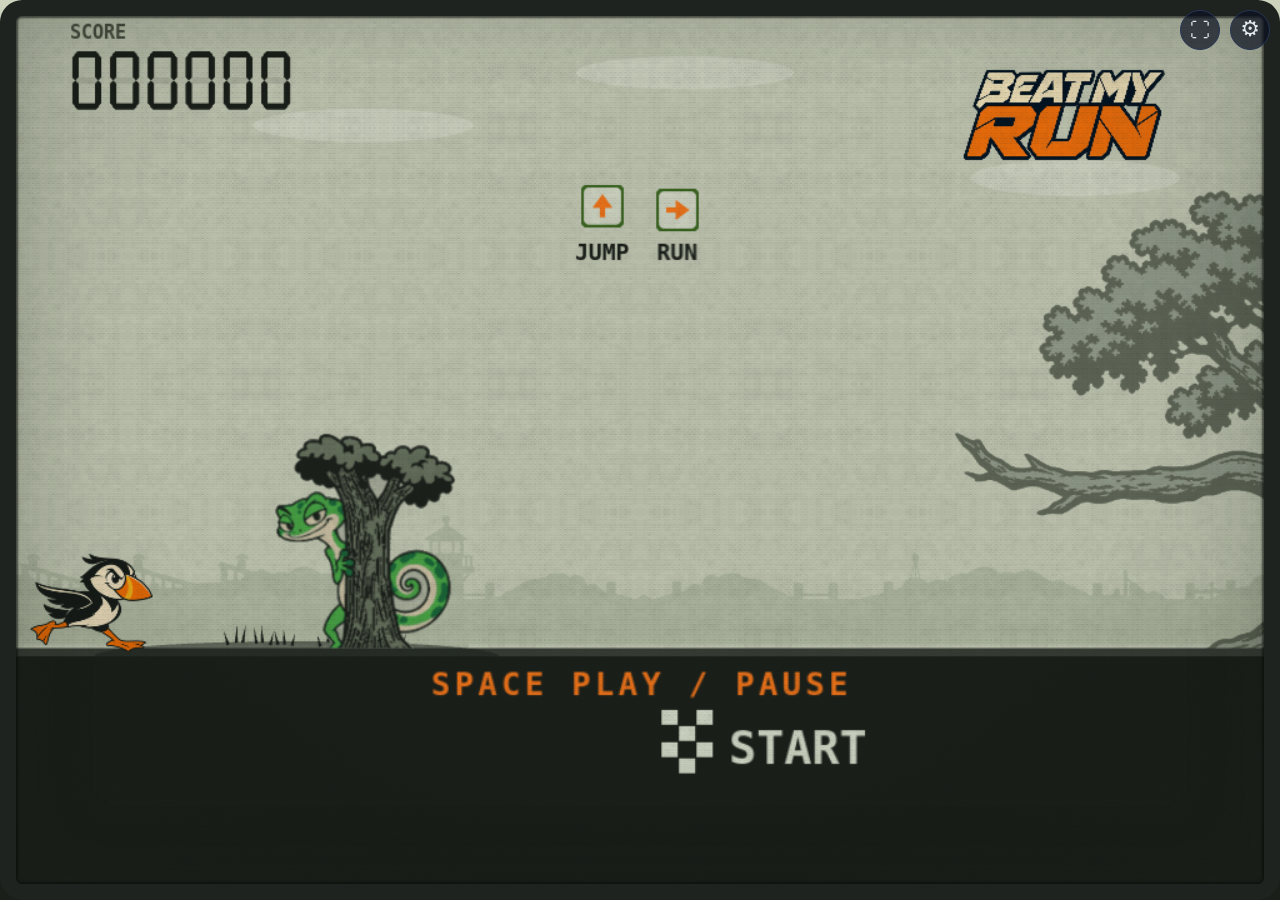
==== commit a147aeb0: "Asset hygiene: review artifacts out of public, WAV->m4a, webp/palette pass (-12MB payload)" ====
--- a/index.html
+++ b/index.html
@@ -17,7 +17,7 @@
     <link rel="canonical" href="https://beatmyrun.snappyfoxgames.co.uk" />
     <meta name="description" content="Beat My Run — a Snappy Fox Games title." />
     <title>Beat My Run</title>
-    <script type="module" crossorigin src="./assets/index-Bo1bU9Qa.js"></script>
+    <script type="module" crossorigin src="./assets/index-voy6vUl4.js"></script>
     <link rel="modulepreload" crossorigin href="./assets/react-YWPnaJPF.js">
     <link rel="stylesheet" crossorigin href="./assets/index-D1c4akol.css">
   </head>
@@ -30,7 +30,7 @@
          bridge.loadingFinished (ctx.onReady in GameScreen). -->
     <div id="boot-splash" role="status" aria-live="polite" aria-label="Beat My Run loading">
       <div class="bs-screen">
-        <img class="bs-logo" src="./images/brand/logo-boot.png" alt="Beat My Run" />
+        <img class="bs-logo" src="./images/brand/logo-boot.webp" alt="Beat My Run" />
         <div class="bs-gauge" role="progressbar" aria-valuemin="0" aria-valuemax="100" aria-valuenow="0" aria-label="Loading progress">
           <div class="bs-fill" id="bs-fill"></div>
           <div class="bs-ticks" aria-hidden="true"></div>
